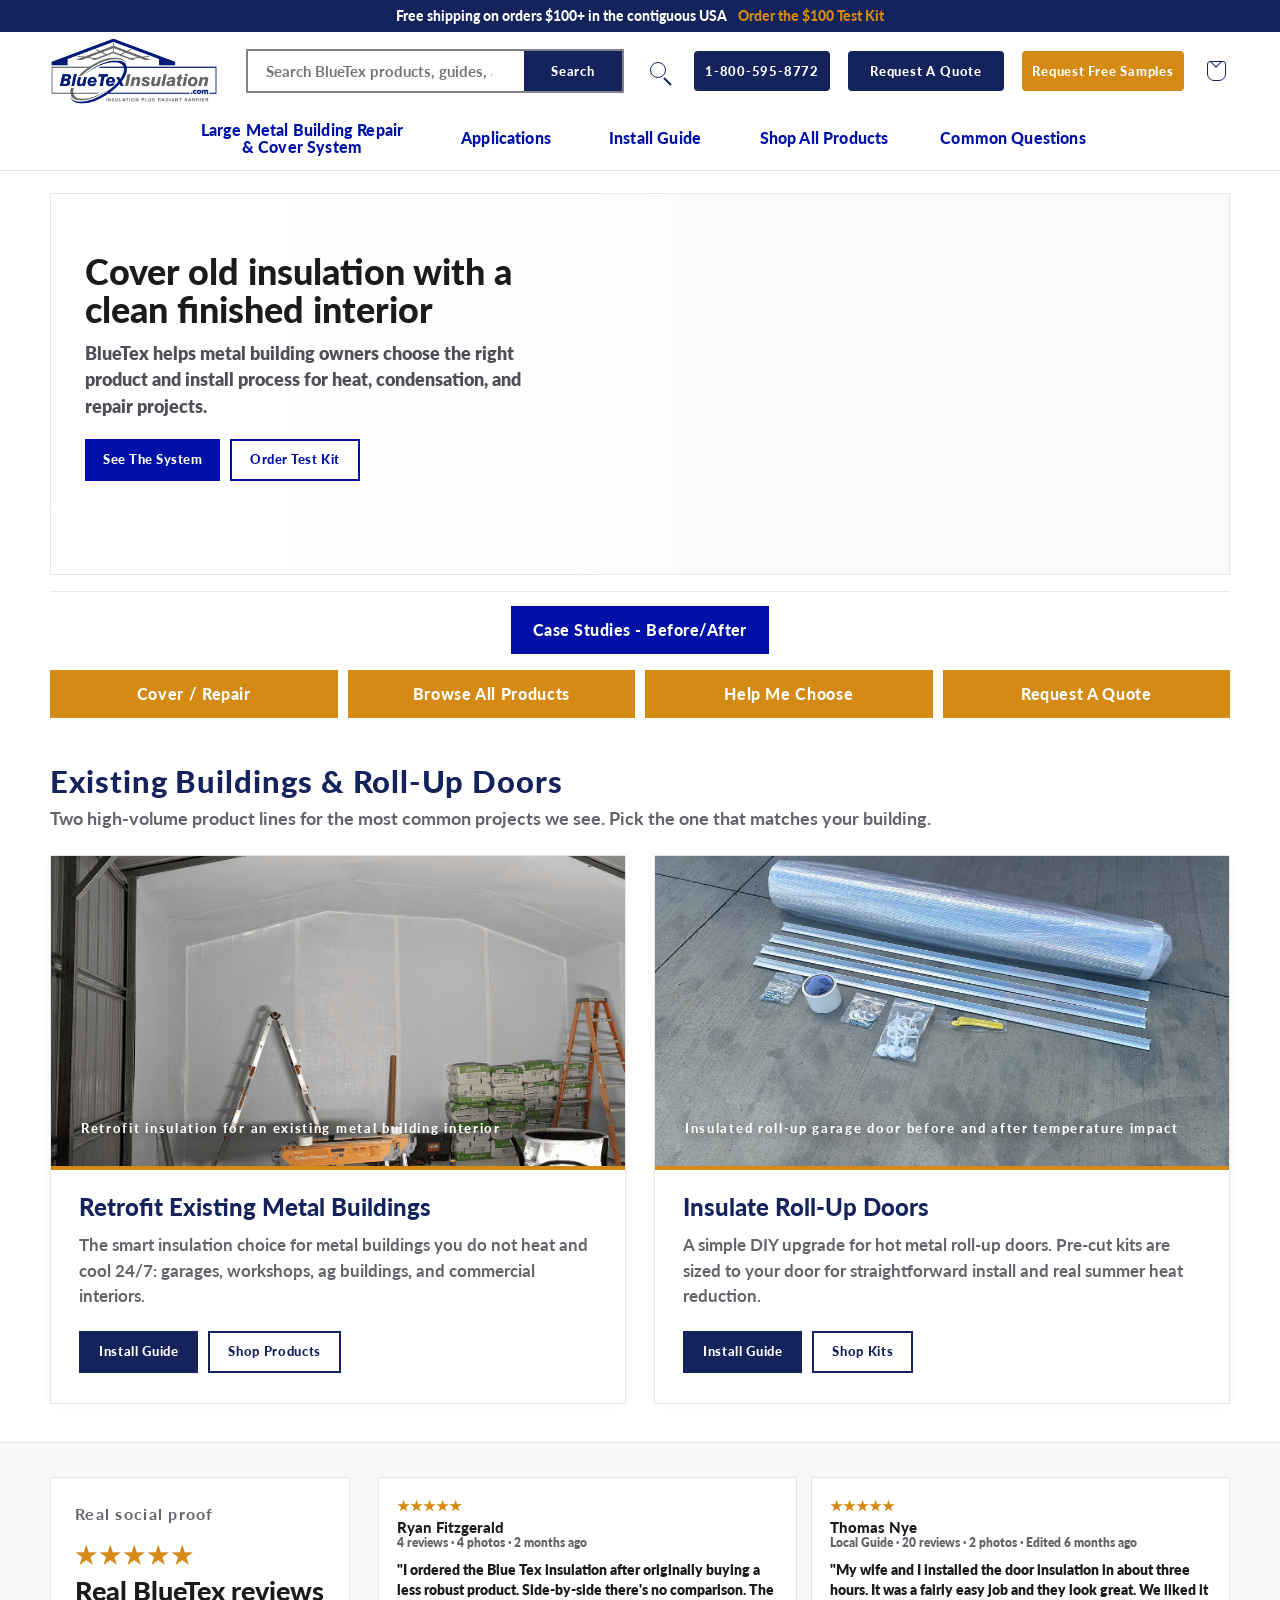
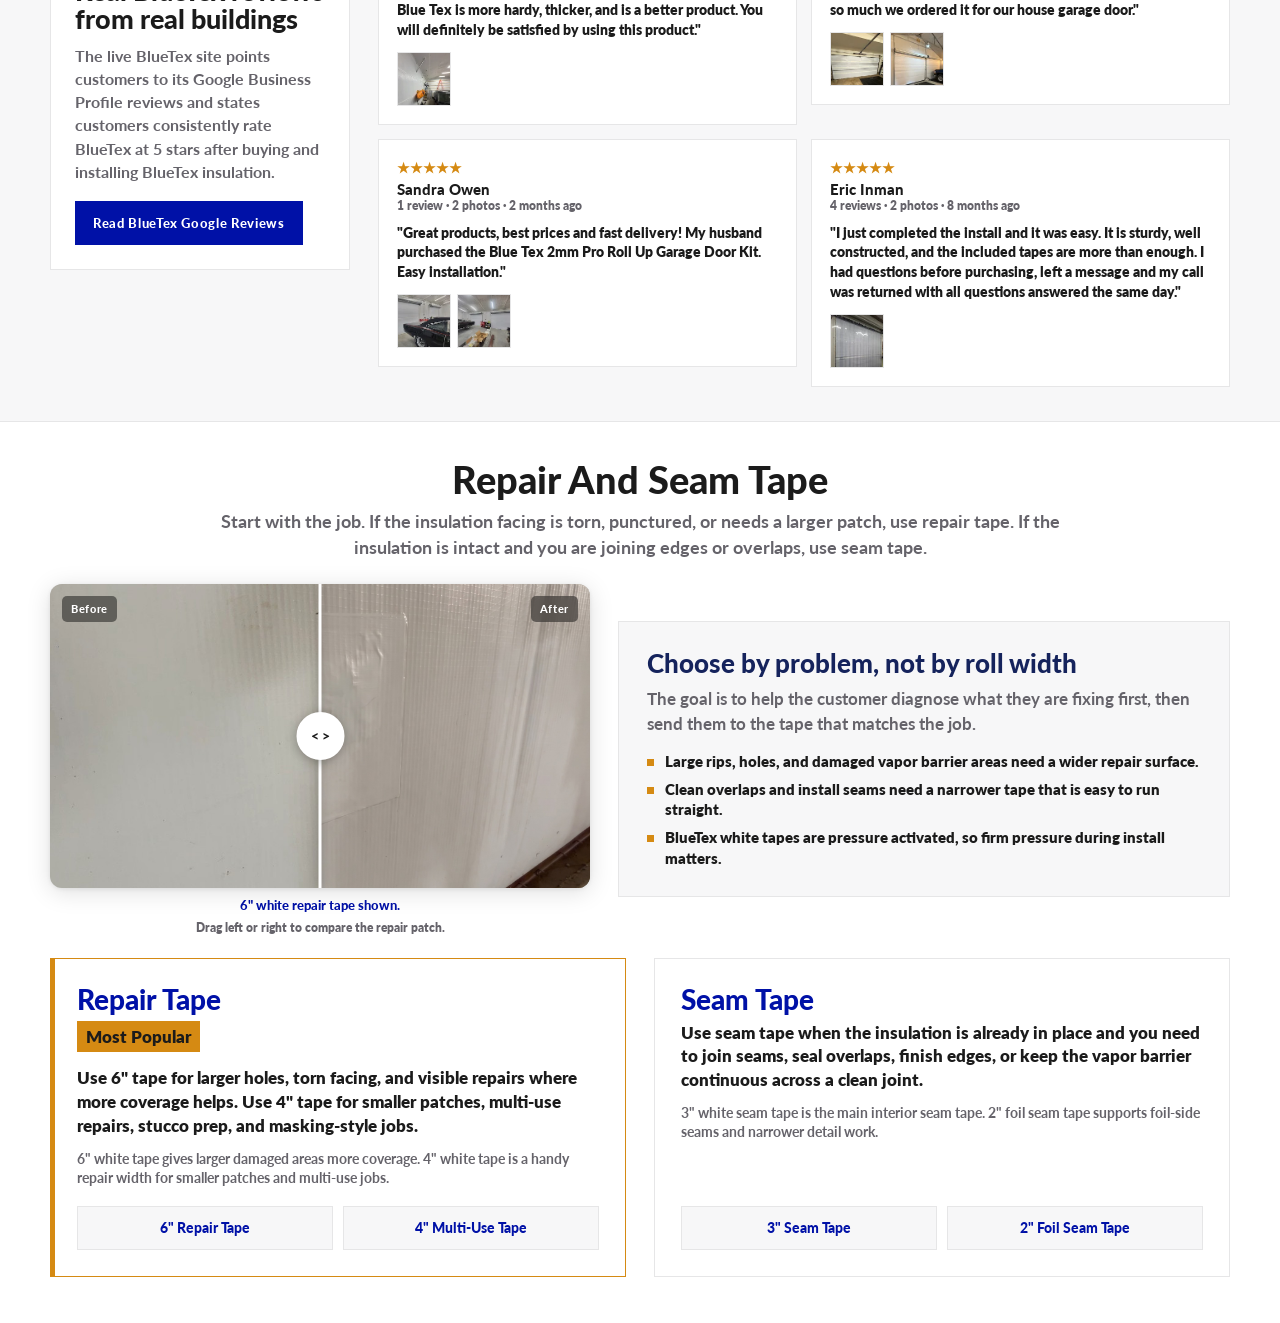
==== index.html @ 005a2b34 "Refine mega menus and add customer reviews" ====
<!doctype html>
<html lang="en">
<head>
  <meta charset="utf-8">
  <meta name="viewport" content="width=device-width, initial-scale=1">
  <title>BlueTex Insulation | Mega Menu Sandbox</title>
  <link rel="preconnect" href="https://fonts.googleapis.com">
  <link rel="preconnect" href="https://fonts.gstatic.com" crossorigin>
  <link href="https://fonts.googleapis.com/css2?family=Lato:wght@400;600;700;800;900&display=swap" rel="stylesheet">
  <style>
    :root {
      --blue: #0011a7;
      --blue-2: #3f62c5;
      --navy: #15235c;
      --orange: #d58a13;
      --text: #1b1b1b;
      --muted: #65636a;
      --line: #e6e6e7;
      --panel: #ffffff;
      --soft: #fafafa;
      --page: #eeeeee;
      --rail: 1180px;
    }

    * { box-sizing: border-box; }

    body {
      margin: 0;
      background: var(--page);
      color: var(--text);
      font-family: Lato, Arial, Helvetica, sans-serif;
      font-size: 16px;
      line-height: 1.45;
    }

    a { color: inherit; text-decoration: none; }
    img, video { display: block; max-width: 100%; }
    [hidden] { display: none !important; }

    .page { min-width: 1180px; }
    .rail { width: var(--rail); margin: 0 auto; }

    .site-header {
      position: relative;
      z-index: 20;
      background: #fff;
      border-bottom: 1px solid var(--line);
    }

    .announce {
      height: 32px;
      background: var(--navy);
      color: #fff;
      font-size: 14px;
      font-weight: 900;
      line-height: 32px;
      text-align: center;
    }

    .announce a {
      color: var(--orange);
      margin-left: 8px;
      white-space: nowrap;
    }

    .utility {
      display: grid;
      grid-template-columns: 178px 1fr 34px 136px 156px 162px 28px;
      gap: 18px;
      align-items: center;
      min-height: 78px;
    }

    .logo img { width: 168px; height: auto; }

    .search {
      display: grid;
      grid-template-columns: 1fr 98px;
      height: 44px;
      border: 2px solid #828186;
      background: #fff;
    }

    .search input {
      min-width: 0;
      border: 0;
      padding: 0 18px;
      color: var(--text);
      font: 700 15px/1 Lato, Arial, sans-serif;
      outline: 0;
    }

    .search button,
    .phone,
    .quote,
    .samples {
      border: 0;
      background: var(--navy);
      color: #fff;
      font: 900 13px/1 Lato, Arial, sans-serif;
      letter-spacing: .06em;
      text-transform: none;
    }

    .search button { cursor: pointer; }

    .icon-btn {
      position: relative;
      width: 34px;
      height: 44px;
      color: var(--navy);
    }

    .icon-btn--search::before {
      content: "";
      position: absolute;
      top: 13px;
      left: 8px;
      width: 14px;
      height: 14px;
      border: 1.8px solid currentColor;
      border-radius: 50%;
    }

    .icon-btn--search::after {
      content: "";
      position: absolute;
      top: 28px;
      left: 22px;
      width: 10px;
      height: 1.8px;
      background: currentColor;
      transform: rotate(45deg);
      transform-origin: left center;
    }

    .icon-btn--account::before {
      content: "";
      position: absolute;
      top: 10px;
      left: 13px;
      width: 8px;
      height: 8px;
      border: 1.5px solid currentColor;
      border-radius: 50%;
    }

    .icon-btn--account::after {
      content: "";
      position: absolute;
      right: 8px;
      bottom: 10px;
      left: 8px;
      height: 11px;
      border: 1.5px solid currentColor;
      border-radius: 10px 10px 3px 3px;
    }

    .cart {
      position: relative;
      width: 28px;
      height: 44px;
      color: var(--navy);
    }

    .cart::before {
      content: "";
      position: absolute;
      top: 12px;
      left: 5px;
      width: 17px;
      height: 18px;
      border: 1.6px solid currentColor;
      border-radius: 3px 3px 7px 7px;
    }

    .cart::after {
      content: "";
      position: absolute;
      top: 9px;
      left: 10px;
      width: 7px;
      height: 7px;
      border-right: 1.5px solid currentColor;
      border-bottom: 1.5px solid currentColor;
      transform: rotate(45deg);
    }

    .phone,
    .quote,
    .samples {
      display: inline-flex;
      align-items: center;
      justify-content: center;
      height: 40px;
      border-radius: 4px;
    }

    .samples {
      background: var(--orange);
      text-align: center;
    }

    .nav-wrap {
      position: relative;
      width: var(--rail);
      margin: 0 auto;
    }

    .main-nav {
      display: grid;
      grid-template-columns: 255px 145px 145px 185px 185px;
      gap: 4px;
      align-items: stretch;
      justify-content: center;
      height: 60px;
    }

    .nav-item {
      position: static;
      min-width: 0;
    }

    .nav-label {
      display: flex;
      align-items: center;
      justify-content: center;
      height: 60px;
      padding: 0 6px;
      color: var(--blue);
      border-bottom: 3px solid transparent;
      font-size: 16px;
      line-height: 1.04;
      font-weight: 900;
      letter-spacing: .01em;
      text-align: center;
      text-transform: none;
    }

    .nav-item:hover .nav-label,
    .nav-item:focus-within .nav-label {
      background: #fafafa;
      border-color: var(--orange);
    }

    .mega-panel {
      position: absolute;
      z-index: 30;
      top: 60px;
      left: 0;
      display: none;
      width: var(--rail);
      min-height: 292px;
      padding: 20px 28px 22px;
      background: var(--panel);
      border: 1px solid var(--line);
      box-shadow: 0 18px 38px rgba(0,0,0,.12);
      color: var(--text);
      text-align: left;
    }

    .nav-item:hover .mega-panel,
    .nav-item:focus-within .mega-panel { display: block; }

    .mega-panel::before {
      content: "";
      position: absolute;
      right: 0;
      bottom: 100%;
      left: 0;
      height: 10px;
    }

    .system-layout,
    .faq-layout {
      display: grid;
      grid-template-columns: 360px 1fr;
      gap: 32px;
      align-items: start;
    }

    .mega-preview {
      display: block;
      min-width: 0;
    }

    .preview-media {
      width: 360px;
      height: 203px;
      object-fit: cover;
      background: var(--soft);
      border: 1px solid var(--line);
    }

    .mega-preview h3 {
      margin: 12px 0 3px;
      color: var(--text);
      font-size: 18px;
      line-height: 1.05;
      font-weight: 900;
      text-transform: none;
    }

    .mega-preview p {
      margin: 0;
      color: var(--muted);
      font-size: 14px;
      line-height: 1.35;
      font-weight: 600;
    }

    .link-grid {
      display: grid;
      grid-template-columns: repeat(2, minmax(0, 1fr));
      column-gap: 34px;
      row-gap: 8px;
      padding-top: 2px;
    }

    .mega-link {
      display: block;
      padding: 8px 0;
      color: var(--text);
      border-bottom: 1px solid var(--line);
      font-size: 16px;
      line-height: 1.12;
      font-weight: 900;
      text-transform: none;
      outline: 0;
    }

    .mega-link:hover,
    .mega-link:focus,
    .mega-link.is-active { color: var(--blue); }

    .system-layout .link-grid {
      grid-auto-flow: column;
      grid-template-rows: repeat(4, auto);
    }

    .hover-preview-layout {
      display: grid;
      grid-template-columns: 380px 1fr;
      gap: 38px;
      align-items: start;
    }

    .hover-preview-layout .preview-media {
      width: 380px;
      height: 214px;
    }

    .hover-preview-layout .mega-preview h3 {
      margin-top: 14px;
      font-size: 20px;
    }

    .hover-preview-layout .mega-preview p {
      max-width: 340px;
      font-size: 15px;
    }

    .hover-link-grid {
      display: grid;
      grid-template-columns: repeat(2, minmax(0, 1fr));
      column-gap: 42px;
      row-gap: 0;
      padding-top: 10px;
    }

    .hover-link-grid--products { padding-top: 4px; }

    .hover-link-grid .mega-link {
      min-height: 72px;
      padding: 14px 0 12px;
      font-size: 19px;
      line-height: 1.06;
      border-bottom: 1px solid #d9d9dc;
    }

    .menu-copy,
    .menu-note {
      display: block;
      margin-top: 5px;
      color: var(--muted);
      font-size: 14px;
      line-height: 1.24;
      font-weight: 700;
      text-transform: none;
    }

    .menu-note {
      color: var(--blue);
      font-size: 12px;
      font-weight: 900;
      letter-spacing: .04em;
      text-transform: none;
    }

    .application-layout {
      display: grid;
      grid-template-columns: repeat(3, minmax(0, 1fr));
      gap: 34px;
      align-items: start;
    }

    .application-column {
      min-width: 0;
    }

    .mega-heading {
      margin: 0 0 16px;
      color: var(--blue);
      font-size: 20px;
      line-height: 1;
      font-weight: 900;
      text-transform: none;
    }

    .app-stack { display: grid; gap: 18px; }

    .app-card {
      display: grid;
      gap: 12px;
      min-height: 0;
      padding: 0;
      border-bottom: 0;
      color: var(--text);
    }

    .app-card img {
      width: 100%;
      height: 124px;
      object-fit: cover;
      background: var(--soft);
    }

    .app-card h4,
    .product-card h4 {
      margin: 0;
      color: var(--text);
      font-size: 16px;
      line-height: 1.1;
      font-weight: 900;
      text-transform: none;
    }

    .app-card h4 {
      color: var(--text);
      font-size: 18px;
    }

    .app-card--compact {
      grid-template-columns: 96px 1fr;
      align-items: center;
      gap: 12px;
      padding-top: 2px;
      border-top: 1px solid var(--line);
    }

    .app-card--compact img {
      height: 64px;
    }

    .app-card--compact h4 {
      font-size: 16px;
    }

    .app-card p,
    .product-card p,
    .faq-layout .mega-preview p {
      display: none;
    }

    .guide-panel { min-height: 286px; padding: 0; overflow: hidden; }

    .guide-shell {
      display: grid;
      grid-template-columns: 330px 1fr;
      min-height: 286px;
    }

    .guide-menu {
      padding: 16px 22px;
      background: #fff;
      border-right: 1px solid var(--line);
    }

    .guide-item { position: static; }

    .guide-main {
      display: flex;
      align-items: center;
      min-height: 42px;
      color: var(--text);
      border-bottom: 1px solid var(--line);
      font-size: 16px;
      line-height: 1.08;
      font-weight: 900;
      text-transform: none;
    }

    .guide-main::after {
      content: "";
      width: 9px;
      height: 9px;
      margin-left: auto;
      border-top: 2px solid currentColor;
      border-right: 2px solid currentColor;
      transform: rotate(45deg);
    }

    .guide-item:hover .guide-main,
    .guide-item:focus-within .guide-main,
    .guide-item.is-active .guide-main { color: var(--blue); }

    .guide-flyout {
      position: absolute;
      top: 0;
      right: 0;
      bottom: 0;
      display: none;
      width: calc(var(--rail) - 330px);
      padding: 18px 26px;
      background: #fafafa;
    }

    .guide-item.is-active .guide-flyout,
    .guide-item:focus-within .guide-flyout { display: block; }

    .flyout-title {
      margin: 0 0 14px;
      color: var(--text);
      font-size: 20px;
      line-height: 1;
      font-weight: 900;
      text-transform: none;
    }

    .flyout-grid {
      display: grid;
      grid-template-columns: 230px 1fr;
      gap: 24px;
      align-items: start;
    }

    .flyout-grid img {
      width: 230px;
      height: 128px;
      object-fit: cover;
      border: 1px solid var(--line);
    }

    .flyout-links { display: grid; gap: 7px; }

    .section-label {
      display: block;
      margin-top: 4px;
      color: var(--orange);
      font-size: 12px;
      line-height: 1;
      font-weight: 900;
      letter-spacing: .04em;
      text-transform: none;
    }

    .flyout-links a {
      display: block;
      color: var(--text);
      font-size: 15px;
      line-height: 1.15;
      font-weight: 900;
      text-transform: none;
    }

    .flyout-links a:hover,
    .flyout-links a:focus { color: var(--blue); }

    .product-grid {
      display: grid;
      grid-template-columns: repeat(4, minmax(0, 1fr));
      gap: 14px 18px;
    }

    .product-card {
      position: relative;
      display: block;
      min-height: 0;
      border: 1px solid var(--line);
      background: #fff;
      color: var(--text);
    }

    .product-card img {
      width: 100%;
      height: 112px;
      object-fit: cover;
      background: var(--soft);
    }

    .product-card > span {
      display: block;
      padding: 10px 12px 12px;
    }

    .product-card--popular::before {
      content: "Most Popular";
      position: absolute;
      top: 0;
      left: 0;
      display: inline-flex;
      align-items: center;
      height: 20px;
      padding: 0 8px;
      background: var(--orange);
      color: #fff;
      font-size: 10px;
      font-weight: 900;
      text-transform: none;
    }

    .product-card .product-actions {
      display: flex;
      gap: 12px;
      align-items: center;
      margin-top: 16px;
      padding: 0;
    }

    .product-card .product-actions a {
      display: inline-flex;
      align-items: center;
      justify-content: center;
      height: 28px;
      min-width: 62px;
      padding: 0 12px;
      background: var(--blue);
      border: 2px solid var(--blue);
      color: #fff;
      font-size: 11px;
      font-weight: 900;
      text-transform: none;
    }

    .faq-layout { grid-template-columns: 300px 1fr; gap: 26px; }
    .faq-layout .preview-media { width: 300px; height: 169px; }
    .faq-layout .link-grid {
      grid-template-columns: repeat(2, minmax(0, 1fr));
      grid-auto-flow: column;
      grid-template-rows: repeat(5, auto);
      column-gap: 30px;
      row-gap: 2px;
    }
    .faq-layout .mega-link { padding: 6px 0; font-size: 15px; }

    .hero-shell { background: #fff; padding: 22px 0 0; }

    .hero {
      position: relative;
      min-height: 382px;
      overflow: hidden;
      background: #111;
      border: 1px solid var(--line);
    }

    .hero::before {
      content: "";
      position: absolute;
      inset: 0;
      z-index: 1;
      background: linear-gradient(90deg, rgba(255,255,255,.96) 0%, rgba(255,255,255,.86) 34%, rgba(255,255,255,.18) 58%, rgba(255,255,255,0) 100%);
    }

    .hero-content {
      position: relative;
      z-index: 2;
      width: 520px;
      padding: 58px 0 0 34px;
    }

    .hero h1 {
      max-width: 520px;
      margin: 0 0 12px;
      color: var(--text);
      font-size: 36px;
      line-height: 1.06;
      font-weight: 900;
      text-transform: none;
    }

    .hero p {
      max-width: 560px;
      margin: 0 0 20px;
      color: #4f5057;
      font-size: 18px;
      line-height: 1.45;
      font-weight: 800;
    }

    .hero-actions { display: flex; gap: 10px; flex-wrap: wrap; }

    .cta {
      display: inline-flex;
      align-items: center;
      justify-content: center;
      min-height: 42px;
      padding: 0 18px;
      background: var(--blue);
      color: #fff;
      font-size: 13px;
      font-weight: 900;
      letter-spacing: .04em;
      text-transform: none;
    }

    .cta--secondary {
      background: #fff;
      color: var(--blue);
      border: 2px solid var(--blue);
    }

    .hero-video {
      position: absolute;
      inset: 0;
      width: 100%;
      height: 100%;
      object-fit: cover;
      background: var(--soft);
    }

    .case-strip {
      margin: 16px 0 0;
      padding: 14px 0 16px;
      border-top: 1px solid var(--line);
      text-align: center;
    }

    .quick {
      display: grid;
      grid-template-columns: repeat(4, 1fr);
      gap: 10px;
      margin-top: 0;
    }

    .quick a {
      display: flex;
      align-items: center;
      justify-content: center;
      min-height: 48px;
      padding: 0 14px;
      background: var(--orange);
      color: #fff;
      font-size: 16px;
      font-weight: 900;
      letter-spacing: .04em;
      text-align: center;
      text-transform: none;
    }

    .case-study-cta {
      display: inline-flex;
      align-items: center;
      justify-content: center;
      min-height: 48px;
      padding: 0 22px;
      background: var(--blue);
      color: #fff;
      font-size: 16px;
      line-height: 1;
      font-weight: 900;
      letter-spacing: .03em;
      text-transform: none;
    }

    .content-zone { padding: 26px 0 46px; background: #fff; }

    .topic-section {
      padding-top: 22px;
    }

    .section-title {
      margin: 0 0 8px;
      color: var(--navy);
      font-size: 31px;
      line-height: 1;
      font-weight: 900;
      letter-spacing: .03em;
      text-transform: none;
    }

    .section-intro {
      max-width: 980px;
      margin: 0 0 24px;
      color: var(--muted);
      font-size: 18px;
      line-height: 1.45;
      font-weight: 700;
    }

    .topic-grid {
      display: grid;
      grid-template-columns: repeat(2, minmax(0, 1fr));
      gap: 28px;
    }

    .topic-card {
      display: grid;
      grid-template-rows: 310px 1fr;
      background: #fff;
      border: 1px solid var(--line);
      box-shadow: 0 2px 10px rgba(0,0,0,.04);
      color: var(--text);
    }

    .topic-media {
      position: relative;
      overflow: hidden;
      background: #f3f3f4;
    }

    .topic-media img {
      width: 100%;
      height: 100%;
      object-fit: cover;
    }

    .topic-media span {
      position: absolute;
      left: 30px;
      bottom: 30px;
      right: 30px;
      color: #fff;
      font-size: 13px;
      line-height: 1.25;
      font-weight: 900;
      letter-spacing: .13em;
      text-transform: none;
      text-shadow: 0 2px 10px rgba(0,0,0,.45);
    }

    .topic-body {
      padding: 24px 28px 30px;
      border-top: 4px solid var(--orange);
    }

    .topic-body h3 {
      margin: 0 0 12px;
      color: var(--navy);
      font-size: 24px;
      line-height: 1.08;
      font-weight: 900;
      text-transform: none;
    }

    .topic-body p {
      margin: 0 0 22px;
      color: var(--muted);
      font-size: 17px;
      line-height: 1.5;
      font-weight: 700;
    }

    .topic-actions {
      display: flex;
      gap: 10px;
      flex-wrap: wrap;
    }

    .topic-actions a {
      display: inline-flex;
      align-items: center;
      justify-content: center;
      min-height: 42px;
      padding: 0 18px;
      background: var(--navy);
      color: #fff;
      border: 2px solid var(--navy);
      font-size: 13px;
      font-weight: 900;
      letter-spacing: .05em;
      text-transform: none;
    }

    .topic-actions a.secondary {
      background: #fff;
      color: var(--navy);
    }

    .proof-section {
      margin-top: 38px;
      padding: 34px 32px;
      background: #f7f7f8;
      border-top: 1px solid var(--line);
      border-bottom: 1px solid var(--line);
    }

    .proof-grid {
      display: grid;
      grid-template-columns: 300px 1fr;
      gap: 28px;
      align-items: start;
    }

    .review-summary {
      padding: 24px;
      background: #fff;
      border: 1px solid var(--line);
    }

    .eyebrow {
      margin: 0 0 8px;
      color: var(--orange);
      font-size: 12px;
      line-height: 1;
      font-weight: 900;
      letter-spacing: .08em;
      text-transform: none;
    }

    .review-summary h2 {
      margin: 0 0 10px;
      color: var(--text);
      font-size: 27px;
      line-height: 1.06;
      font-weight: 900;
      text-transform: none;
    }

    .review-summary p {
      margin: 0 0 18px;
      color: var(--muted);
      font-size: 16px;
      line-height: 1.45;
      font-weight: 700;
    }

    .stars {
      display: block;
      margin: 0 0 10px;
      color: var(--orange);
      font-size: 24px;
      line-height: 1;
      font-weight: 900;
      letter-spacing: .08em;
    }

    .google-link {
      display: inline-flex;
      align-items: center;
      justify-content: center;
      min-height: 44px;
      padding: 0 18px;
      background: var(--blue);
      color: #fff;
      font-size: 13px;
      font-weight: 900;
      letter-spacing: .05em;
      text-transform: none;
    }

    .review-grid {
      display: grid;
      grid-template-columns: repeat(2, minmax(0, 1fr));
      gap: 14px;
      align-items: start;
    }

    .review-card {
      padding: 18px;
      background: #fff;
      border: 1px solid var(--line);
    }

    .review-card header {
      display: flex;
      align-items: flex-start;
      justify-content: space-between;
      gap: 12px;
      margin-bottom: 10px;
    }

    .review-card b {
      display: block;
      margin-bottom: 3px;
      color: var(--orange);
      font-size: 14px;
      font-weight: 900;
    }

    .review-card strong {
      display: block;
      color: var(--text);
      font-size: 15px;
      line-height: 1.1;
      font-weight: 900;
    }

    .review-card p {
      margin: 0 0 12px;
      color: var(--text);
      font-size: 14px;
      line-height: 1.42;
      font-weight: 800;
    }

    .review-card span {
      display: block;
      color: var(--muted);
      font-size: 12px;
      line-height: 1.25;
      font-weight: 800;
      text-transform: none;
    }

    .review-photos {
      display: flex;
      gap: 6px;
      margin-top: 12px;
    }

    .review-photos img {
      width: 54px;
      height: 54px;
      object-fit: cover;
      border: 1px solid var(--line);
    }

    .tape-section {
      margin-top: 38px;
      text-align: center;
    }

    .tape-section h2 {
      margin: 0 0 10px;
      color: var(--text);
      font-size: 38px;
      line-height: 1;
      font-weight: 900;
      text-transform: none;
    }

    .tape-intro {
      max-width: 860px;
      margin: 0 auto 24px;
      color: var(--muted);
      font-size: 18px;
      line-height: 1.45;
      font-weight: 700;
      text-align: center;
    }

    .tape-graphic {
      display: grid;
      grid-template-columns: 540px 1fr;
      gap: 28px;
      align-items: center;
      margin-bottom: 24px;
      text-align: left;
    }

    .tape-info-card {
      padding: 28px;
      background: #f7f7f8;
      border: 1px solid var(--line);
    }

    .tape-info-card h3 {
      margin: 0 0 10px;
      color: var(--navy);
      font-size: 26px;
      line-height: 1.05;
      font-weight: 900;
      text-transform: none;
    }

    .tape-info-card p {
      margin: 0 0 14px;
      color: var(--muted);
      font-size: 17px;
      line-height: 1.45;
      font-weight: 700;
    }

    .tape-info-card ul {
      display: grid;
      gap: 8px;
      margin: 0;
      padding: 0;
      list-style: none;
    }

    .tape-info-card li {
      position: relative;
      padding-left: 18px;
      color: var(--text);
      font-size: 15px;
      line-height: 1.35;
      font-weight: 800;
    }

    .tape-info-card li::before {
      content: "";
      position: absolute;
      top: 8px;
      left: 0;
      width: 7px;
      height: 7px;
      background: var(--orange);
    }

    .tape-product-grid {
      display: grid;
      grid-template-columns: repeat(2, minmax(0, 1fr));
      gap: 28px;
      text-align: left;
    }

    .compare-card {
      padding: 0;
      background: #fff;
      border: 0;
    }

    .before-after {
      --split: 50%;
      position: relative;
      overflow: hidden;
      aspect-ratio: 16 / 9;
      background: #ddd;
      border-radius: 12px;
      box-shadow: 0 4px 24px rgba(0,0,0,.13), 0 1px 4px rgba(0,0,0,.08);
      cursor: col-resize;
      user-select: none;
    }

    .before-after img {
      position: absolute;
      inset: 0;
      width: 100%;
      height: 100%;
      object-fit: cover;
    }

    .before-after .after-img {
      clip-path: inset(0 0 0 var(--split));
    }

    .slider-line {
      position: absolute;
      top: 0;
      bottom: 0;
      z-index: 3;
      left: var(--split);
      width: 3px;
      background: #fff;
      box-shadow: 0 0 8px rgba(0,0,0,.35);
      pointer-events: none;
      transform: translateX(-50%);
    }

    .slider-line::after {
      content: "< >";
      position: absolute;
      top: 50%;
      left: 50%;
      display: inline-flex;
      align-items: center;
      justify-content: center;
      width: 42px;
      height: 42px;
      background: #fff;
      color: var(--text);
      border: 3px solid #fff;
      border-radius: 50%;
      box-shadow: 0 2px 12px rgba(0,0,0,.30);
      font-size: 14px;
      font-weight: 900;
      transform: translate(-50%, -50%);
    }

    .ba-label {
      position: absolute;
      top: 12px;
      z-index: 4;
      padding: 5px 9px;
      background: rgba(0,0,0,.45);
      color: #fff;
      border-radius: 5px;
      backdrop-filter: blur(4px);
      font-size: 11px;
      font-weight: 900;
      letter-spacing: .06em;
      text-transform: none;
    }

    .ba-label--before { left: 12px; }
    .ba-label--after { right: 12px; }

    .compare-range {
      position: absolute;
      inset: 0;
      z-index: 5;
      width: 100%;
      height: 100%;
      margin: 0;
      opacity: 0;
      cursor: col-resize;
    }

    .compare-help {
      margin: 8px 0 0;
      color: var(--muted);
      font-size: 12px;
      line-height: 1;
      font-weight: 800;
      text-align: center;
    }

    .compare-product-note {
      margin: 10px 0 0;
      color: var(--blue);
      font-size: 13px;
      line-height: 1.2;
      font-weight: 900;
      text-align: center;
    }

    .tape-group {
      display: grid;
      grid-template-rows: auto auto 1fr auto;
      min-height: 310px;
      padding: 26px;
      background: #fff;
      border: 1px solid var(--line);
    }

    .tape-group strong {
      display: block;
      margin-bottom: 8px;
      color: var(--blue);
      font-size: 28px;
      line-height: 1;
      font-weight: 900;
      text-transform: none;
    }

    .tape-group span {
      display: block;
      color: var(--text);
      font-size: 17px;
      line-height: 1.4;
      font-weight: 800;
    }

    .tape-badge {
      justify-self: start;
      margin: 0 0 14px;
      padding: 4px 9px;
      background: var(--orange);
      color: #fff;
      font-size: 11px;
      line-height: 1;
      font-weight: 900;
    }

    .tape-group em {
      display: block;
      margin-top: 12px;
      color: var(--muted);
      font-size: 14px;
      line-height: 1.35;
      font-style: normal;
      font-weight: 700;
    }

    .tape-products {
      display: grid;
      grid-template-columns: repeat(2, minmax(0, 1fr));
      gap: 10px;
      margin-top: 18px;
    }

    .tape-products a {
      display: block;
      padding: 13px;
      background: #f7f7f8;
      border: 1px solid var(--line);
      color: var(--blue);
      font-size: 14px;
      line-height: 1.15;
      font-weight: 900;
      text-align: center;
      text-transform: none;
    }

    .tape-group--featured {
      border-color: var(--orange);
      box-shadow: inset 4px 0 0 var(--orange);
    }

    .white-box {
      margin-bottom: 14px;
      padding: 32px 34px;
      background: #fff;
      border: 1px solid var(--line);
    }

    .white-box h2 {
      margin: 0 0 14px;
      color: var(--text);
      font-size: 26px;
      line-height: 1;
      font-weight: 900;
      text-transform: none;
    }

    .white-box p {
      max-width: 980px;
      margin: 0 0 14px;
      color: var(--muted);
      font-size: 16px;
      line-height: 1.55;
      font-weight: 600;
    }

    .mini-grid {
      display: grid;
      grid-template-columns: repeat(4, 1fr);
      gap: 16px;
      margin-top: 20px;
    }

    .mini-card {
      display: block;
      border: 1px solid var(--line);
      background: #fff;
    }

    .mini-card img {
      width: 100%;
      height: 120px;
      object-fit: cover;
    }

    .mini-card b {
      display: block;
      padding: 12px;
      color: var(--blue);
      font-size: 14px;
      line-height: 1.1;
      font-weight: 900;
      text-align: center;
      text-transform: none;
    }
  </style>
</head>
<body>
  <div class="page">
    <header class="site-header">
      <div class="announce">Free shipping on orders $100+ in the contiguous USA <a href="https://bluetexinsulation.com/products/bluetex-cover-repair-system-sample-box">Order the $100 Test Kit</a></div>
      <div class="rail utility">
        <a class="logo" href="https://bluetexinsulation.com/">
          <img src="images/bluetex-logo-med.png" alt="BlueTex Insulation">
        </a>
        <form class="search" role="search">
          <input type="search" placeholder="Search BlueTex products, guides, and help">
          <button type="button">Search</button>
        </form>
        <a class="icon-btn icon-btn--search" href="https://bluetexinsulation.com/search" aria-label="Search"></a>
        <a class="phone" href="tel:18005958772">1-800-595-8772</a>
        <a class="quote" href="https://bluetexinsulation.com/pages/bluetex-metal-building-contractors-and-insulation-installers">Request A Quote</a>
        <a class="samples" href="https://bluetexinsulation.com/pages/request-free-samples">Request Free Samples</a>
        <a class="cart" href="https://bluetexinsulation.com/cart" aria-label="Cart"></a>
      </div>

      <div class="nav-wrap">
        <nav class="main-nav" aria-label="Primary navigation">
          <div class="nav-item">
            <a class="nav-label" href="large-metal-building-repair-cover-system.html">Large Metal Building Repair<br>&amp; Cover System</a>
            <div class="mega-panel">
              <div class="system-layout">
                <a class="mega-preview" href="large-metal-building-repair-cover-system.html" data-preview-link>
                  <img class="preview-media" src="images/final-roof-wall-look.jpg" alt="System preview" data-preview-img>
                  <h3 data-preview-title>System Overview</h3>
                  <p data-preview-text>See the cover system for old, stained, or torn insulation in large metal buildings.</p>
                </a>
                <div class="link-grid">
                  <a class="mega-link" href="large-metal-building-repair-cover-system.html" data-img="images/final-roof-wall-look.jpg" data-title="System Overview" data-text="See the cover system for old, stained, or torn insulation in large metal buildings.">System Overview</a>
                  <a class="mega-link" href="https://bluetexinsulation.com/pages/red-iron-building-insulation-how-to-retrofit-roof-in-existing-red-iron-buildings" data-img="images/installing-termbars.jpg" data-title="Install Guide" data-text="TermBar and retrofit install details for covering old insulation.">Install Guide</a>
                  <a class="mega-link" href="https://bluetexinsulation.com/products/bluetex-cover-repair-system-sample-box" data-img="images/BTCoverRepairSampleBoxComponents.png" data-title="Order Test Kit" data-text="Sample the system before a large order. The kit cost can be applied to a qualifying order.">Order Test Kit (Fully Refundable)</a>
                  <a class="mega-link" href="https://bluetexinsulation.com/pages/bluetex-metal-building-contractors-and-insulation-installers" data-img="images/BTCoverRepairSampleBoxComponents-1-.png" data-title="Request A Quote" data-text="Send project photos and dimensions for help sizing a larger job.">Request A Quote</a>
                  <a class="mega-link" href="https://bluetexinsulation.com/blogs/case-studies" data-img="images/BT_blog_case_study_cover_system_after.webp" data-title="Case Studies" data-text="Real BlueTex applications and finished project examples.">Case Studies</a>
                  <a class="mega-link" href="https://bluetexinsulation.com/blogs/case-studies/case-study-covering-up-damaged-warehouse-insulation-with-bluetex" data-img="images/before-sagging-insulation.jpg" data-title="Before/After Pictures" data-text="Before and after examples for damaged warehouse insulation.">Before/After Pictures</a>
                  <a class="mega-link" href="https://bluetexinsulation.com/pages/existing-retrofit-construction-how-to-install-choose-your-buidling" data-img="images/quiz-Red_Iron_Style_PEMB_Answer.png" data-title="Other Install Methods" data-text="Compare retrofit choices for red iron, tubular steel, wood frame, roof, and wall projects.">Other Install Methods</a>
                </div>
              </div>
            </div>
          </div>

          <div class="nav-item">
            <a class="nav-label" href="https://bluetexinsulation.com/pages/help-me-choose-the-right-building-insulation">Applications</a>
            <div class="mega-panel">
              <div class="application-layout">
                <section class="application-column">
                  <h3 class="mega-heading">Metal Buildings</h3>
                  <div class="app-stack">
                    <a class="app-card mega-link" href="https://bluetexinsulation.com/pages/existing-construction-metal-framed-buildings-installation" data-img="images/quiz-Existing_Building_Already_Built_Answer.png" data-title="Existing Metal Building Retrofit" data-text="Tubular steel and metal-frame retrofit path with partial BlueTex coverage."><img src="images/quiz-Existing_Building_Already_Built_Answer.png" alt="Tubular steel building with BlueTex partial coverage"><span><h4>Existing Metal Building Retrofit</h4><p>Tubular steel and metal-frame retrofit path.</p></span></a>
                    <a class="app-card mega-link" href="large-metal-building-repair-cover-system.html" data-img="images/BT_blog_case_study_cover_system_after.webp" data-title="Large Building Wall And Roof Repair" data-text="System overview page for the TermBar cover and repair system."><img src="images/BT_blog_case_study_cover_system_after.webp" alt="Wall insulation after cover and repair system"><span><h4>Large Building Wall And Roof Repair</h4><p>TermBar system overview.</p></span></a>
                  </div>
                </section>
                <section class="application-column">
                  <h3 class="mega-heading">Doors</h3>
                  <div class="app-stack">
                    <a class="app-card mega-link" href="https://bluetexinsulation.com/blogs/installations/commercial-roll-up-garage-door-installation" data-img="images/IMG_37653_c669f2aa-3dc2-4db2-b8b9-99d82b9bedd3.jpg" data-title="Roll Up Doors" data-text="Commercial roll-up door install guide and product path."><img src="images/IMG_37653_c669f2aa-3dc2-4db2-b8b9-99d82b9bedd3.jpg" alt="Roll up door insulation"><span><h4>Roll Up Doors</h4><p>Commercial door install guide.</p></span></a>
                    <a class="app-card mega-link" href="https://bluetexinsulation.com/products/bluetex-22-wide-pro-residential-garage-door-kit" data-img="images/IMG_37763.jpg" data-title="Residential Doors" data-text="Residential panel-door kit path."><img src="images/IMG_37763.jpg" alt="Residential garage door insulation"><span><h4>Residential Doors</h4><p>Panel-style residential kits.</p></span></a>
                  </div>
                </section>
                <section class="application-column">
                  <h3 class="mega-heading">Other Applications</h3>
                  <div class="app-stack">
                    <a class="app-card mega-link" href="https://bluetexinsulation.com/pages/existing-retrofit-construction-how-to-install-choose-your-buidling" data-img="images/complete-wall-finish.jpg" data-title="Existing Buildings" data-text="Choose the right retrofit method for an existing building."><img src="images/complete-wall-finish.jpg" alt="Existing building retrofit"><span><h4>Existing Buildings</h4><p>Choose the right retrofit method.</p></span></a>
                    <a class="app-card mega-link" href="https://bluetexinsulation.com/pages/new-construction-how-to-install-choose-your-building-type" data-img="images/quiz-Red_Iron_Style_PEMB_Answer.png" data-title="New Construction" data-text="Pick the install path before panels go on."><img src="images/quiz-Red_Iron_Style_PEMB_Answer.png" alt="New construction metal building"><span><h4>New Construction</h4><p>Pick the path before panels go on.</p></span></a>
                    <a class="app-card app-card--compact mega-link" href="https://bluetexinsulation.com/blogs/case-studies" data-img="images/BT_blog_case_study_cover_system_after.webp" data-title="Case Studies" data-text="Real BlueTex applications and finished project examples."><img src="images/BT_blog_case_study_cover_system_after.webp" alt="BlueTex case study finished wall"><span><h4>Case Studies</h4><p>Real project examples.</p></span></a>
                  </div>
                </section>
              </div>
            </div>
          </div>

          <div class="nav-item">
            <a class="nav-label" href="https://bluetexinsulation.com/pages/install-guide">Install Guide</a>
            <div class="mega-panel guide-panel">
              <div class="guide-shell">
                <div class="guide-menu">
                  <div class="guide-item is-active"><a class="guide-main" href="https://bluetexinsulation.com/blogs/installations/commercial-roll-up-garage-door-installation">Garage Door Insulation</a><div class="guide-flyout"><h3 class="flyout-title">Garage Door Insulation</h3><div class="flyout-grid"><img src="images/IMG_37653_c669f2aa-3dc2-4db2-b8b9-99d82b9bedd3.jpg" alt="Garage door insulation"><div class="flyout-links"><a href="https://bluetexinsulation.com/blogs/installations/commercial-roll-up-garage-door-installation">Commercial Roll Up Door</a><a href="https://bluetexinsulation.com/products/bluetex-2mm-pro-roll-up-garage-door-kit">Roll Up Door Kits</a><a href="garage-door-insulation.html">Garage Door Overview</a><a href="https://bluetexinsulation.com/products/bluetex-22-wide-pro-residential-garage-door-kit">Residential Panel Door Kits</a></div></div></div></div>
                  <div class="guide-item"><a class="guide-main" href="https://bluetexinsulation.com/pages/existing-retrofit-construction-how-to-install-choose-your-buidling">Existing / Retrofit</a><div class="guide-flyout"><h3 class="flyout-title">Existing / Retrofit</h3><div class="flyout-grid"><img src="images/quiz-Existing_Building_Already_Built_Answer.png" alt="Existing retrofit"><div class="flyout-links"><a href="https://bluetexinsulation.com/pages/existing-retrofit-construction-how-to-install-choose-your-buidling">Choose Existing Building Type</a><a href="https://bluetexinsulation.com/pages/existing-construction-metal-framed-buildings-installation">Existing Metal Building Retrofit</a><a href="https://bluetexinsulation.com/pages/existing-construction-wood-framed-buildings-installation">Existing Wood Frame / Pole Barn</a><a href="https://bluetexinsulation.com/pages/insulating-non-conditioned-buildings-vs-conditioned-buildings">Conditioned Vs. Non-Conditioned</a></div></div></div></div>
                  <div class="guide-item"><a class="guide-main" href="https://bluetexinsulation.com/pages/red-iron-building-insulation-how-to-retrofit-roof-in-existing-red-iron-buildings">Covering / Repairing Old Insulation</a><div class="guide-flyout"><h3 class="flyout-title">Covering / Repairing Old Insulation</h3><div class="flyout-grid"><img src="images/installing-termbars.jpg" alt="TermBar system"><div class="flyout-links"><span class="section-label">TermBar System</span><a href="https://bluetexinsulation.com/pages/red-iron-building-insulation-how-to-retrofit-roof-in-existing-red-iron-buildings">Covering Old Wall Insulation - Girts Visible</a><a href="https://bluetexinsulation.com/pages/repair-old-torn-ceiling-insulation-in-red-iron-metal-buildings">Covering Old Roof Insulation - Girts Visible</a><span class="section-label">Girts Hidden</span><a href="https://bluetexinsulation.com/pages/easyclip-roof-system-covers-hides-purlins">EasyClip Roof System - Covers/Hides Purlins</a><a href="https://bluetexinsulation.com/pages/covering-wall-insulation-girts-hidden">Covering Wall Insulation - Girts Hidden</a></div></div></div></div>
                  <div class="guide-item"><a class="guide-main" href="https://bluetexinsulation.com/pages/new-construction-how-to-install-choose-your-building-type">New Construction</a><div class="guide-flyout"><h3 class="flyout-title">New Construction</h3><div class="flyout-grid"><img src="images/quiz-Red_Iron_Style_PEMB_Answer.png" alt="New construction guide"><div class="flyout-links"><a href="https://bluetexinsulation.com/pages/new-construction-how-to-install-choose-your-building-type">Choose Building Type</a><a href="https://bluetexinsulation.com/pages/new-construction-metal-framed-buildings-installation">Metal Framed Buildings</a><a href="https://bluetexinsulation.com/pages/new-construction-wood-framed-buildings-installation">Wood Framed Buildings</a><a href="https://bluetexinsulation.com/pages/resource-page-installation-supplies">Installation Supplies</a></div></div></div></div>
                </div>
              </div>
            </div>
          </div>

          <div class="nav-item">
            <a class="nav-label" href="https://bluetexinsulation.com/collections/all">Shop All Products</a>
            <div class="mega-panel">
              <div class="product-grid">
                <a class="product-card" href="https://bluetexinsulation.com/pages/help-me-choose-the-right-building-insulation"><img src="images/BTCoverRepairSampleBoxComponents.png" alt="Help me decide"><span><h4>Help Me Decide</h4><p>Start with the right product path.</p></span></a>
                <a class="product-card" href="garage-door-insulation.html"><img src="images/IMG_37653_c669f2aa-3dc2-4db2-b8b9-99d82b9bedd3.jpg" alt="Garage door insulation"><span><h4>Garage Door Insulation</h4><p>Roll up and residential doors.</p></span></a>
                <div class="product-card product-card--popular"><img src="images/CopyofBlueTex2mm62inch700ProductThumbnail.png" alt="Pro 2mm foil white"><span><h4>Pro 2mm Foil/White</h4><p>Core foam roll.</p><span class="product-actions"><a href="https://bluetexinsulation.com/collections/frontpage/products/bluetex-pro-2mm-50-wide-foil-white-foam-insulation">50 in</a><a href="https://bluetexinsulation.com/products/bluetex-pro-2mm-super-wide-62-inch">62 in</a></span></span></div>
                <div class="product-card"><img src="images/Oct2024BlueTex6mm62inchMainThumbnail.png" alt="Supreme 6mm foil white"><span><h4>Supreme 6mm Foil/White</h4><p>Thicker foam option.</p><span class="product-actions"><a href="https://bluetexinsulation.com/products/bluetex-6mm-supreme-50-wide">50 in</a><a href="https://bluetexinsulation.com/products/bluetex%E2%84%A2-supreme-6mm-62-wide-foil-white-foam-insulation-300-sq-ft">62 in</a></span></span></div>
                <a class="product-card" href="https://bluetexinsulation.com/pages/bluetex-vapor-barrier-white-tapes"><img src="images/3wideBRIGHTWHITEtape.png" alt="BlueTex tapes"><span><h4>Tapes</h4><p>Repair and seam tapes.</p></span></a>
                <a class="product-card" href="https://bluetexinsulation.com/collections/fasteners?&view=ls"><img src="images/BlueTex4FootTermBarsMainImage_1.png" alt="Fasteners"><span><h4>Fasteners</h4><p>Screws, washers, TermBars.</p></span></a>
                <a class="product-card" href="https://bluetexinsulation.com/products/double-sided-tape"><img src="images/BTEasyClipSet_1.png" alt="Double sided tape"><span><h4>Double Sided Tape</h4><p>4, 8, and 16 count options.</p></span></a>
                <a class="product-card" href="radiant-barrier-products.html"><img src="images/BlueTexInsulation_Med.jpg" alt="Radiant barrier products"><span><h4>Radiant Barrier Products</h4><p>Foil/Foil, Foil/White, Thermal Wrap.</p></span></a>
              </div>
            </div>
          </div>

          <div class="nav-item">
            <a class="nav-label" href="https://bluetexinsulation.com/a/detective-faq">Common Questions</a>
            <div class="mega-panel">
              <div class="faq-layout">
                <a class="mega-preview" href="https://bluetexinsulation.com/pages/r-value-of-bluetex-insulation" data-preview-link>
                  <img class="preview-media" src="images/BlueTexInsulation_Med.jpg" alt="R-value FAQ" data-preview-img>
                  <h3 data-preview-title>R-Value</h3>
                  <p data-preview-text>Simple explanation of what R-value means for thin foil/foam products.</p>
                </a>
                <div class="link-grid">
                  <a class="mega-link" href="https://bluetexinsulation.com/pages/r-value-of-bluetex-insulation" data-img="images/BlueTexInsulation_Med.jpg" data-title="R-Value" data-text="Simple explanation of what R-value means for thin foil/foam products.">R-Value - All About It</a>
                  <a class="mega-link" href="https://bluetexinsulation.com/pages/moisture-in-metal-buildings-causes/1000" data-img="images/before-sagging-insulation.jpg" data-title="Moisture Causes" data-text="Why metal buildings sweat and what conditions create moisture problems.">Moisture/Condensation Causes - Part 1</a>
                  <a class="mega-link" href="https://bluetexinsulation.com/pages/moisture-in-metal-buildings-prevention/1000" data-img="images/final-roof-wall-look.jpg" data-title="Moisture Prevention" data-text="How to prevent or eliminate condensation with the right system.">Moisture/Condensation Prevention - Part 2</a>
                  <a class="mega-link" href="https://bluetexinsulation.com/pages/insulating-non-conditioned-buildings-vs-conditioned-buildings" data-img="images/quiz-Red_Iron_Style_PEMB_Answer.png" data-title="Conditioned Vs. Non-Conditioned" data-text="Match the install method to how the building is actually used.">Conditioned Vs. Non-Conditioned Buildings</a>
                  <a class="mega-link" href="https://bluetexinsulation.com/pages/bubble-foil-fails" data-img="images/Gemini_Generated_Image_98d8sy98d8sy98d8.jpg" data-title="Bubble Foil vs. BlueTex" data-text="Durability and material differences between BlueTex and bubble foil.">Bubble Foil vs. BlueTex</a>
                  <a class="mega-link" href="https://bluetexinsulation.com/pages/existing-construction-wood-framed-buildings-installation" data-img="images/complete-wall-finish.jpg" data-title="Can I Paint Or Cover BlueTex?" data-text="See finish options, exposed interiors, and ways to cover fasteners.">Can I Paint Or Cover BlueTex?</a>
                  <a class="mega-link" href="https://bluetexinsulation.com/pages/bluetex-metal-building-contractors-and-insulation-installers" data-img="images/BTCoverRepairSampleBoxComponents-1-.png" data-title="Contractor/Installer Pricing" data-text="Contractor tiers and larger-project support.">Contractor/Installer Pricing</a>
                  <a class="mega-link" href="https://bluetexinsulation.com/pages/warranty" data-img="images/BlueTex4FootTermBarsMainImage_1.png" data-title="Lifetime Warranty" data-text="BlueTex roll warranty information for metal building applications.">Lifetime Warranty</a>
                  <a class="mega-link" href="https://bluetexinsulation.com/a/detective-faq" data-img="images/BTCoverRepairSampleBoxComponents.png" data-title="Other FAQ" data-text="Search the full FAQ library for product, install, and ordering questions.">Other FAQ</a>
                </div>
              </div>
            </div>
          </div>
        </nav>
      </div>
    </header>

    <section class="hero-shell">
      <div class="rail">
        <div class="hero">
          <video class="hero-video" src="media/BlueTexHorizontalAd-cropped.mp4" autoplay muted loop playsinline></video>
          <div class="hero-content">
            <h1>Cover old insulation with a clean finished interior</h1>
            <p>BlueTex helps metal building owners choose the right product and install process for heat, condensation, and repair projects.</p>
            <div class="hero-actions"><a class="cta" href="large-metal-building-repair-cover-system.html">See The System</a><a class="cta cta--secondary" href="https://bluetexinsulation.com/products/bluetex-cover-repair-system-sample-box">Order Test Kit</a></div>
          </div>
        </div>
        <div class="case-strip">
          <a class="case-study-cta" href="https://sambluetex-a11y.github.io/before-and-after-sliders/">Case Studies - Before/After</a>
        </div>
        <div class="quick">
          <a href="large-metal-building-repair-cover-system.html">Cover / Repair</a>
          <a href="https://bluetexinsulation.com/collections/all">Browse All Products</a>
          <a href="https://bluetexinsulation.com/pages/help-me-choose-the-right-building-insulation">Help Me Choose</a>
          <a href="https://bluetexinsulation.com/pages/bluetex-metal-building-contractors-and-insulation-installers">Request A Quote</a>
        </div>
      </div>
    </section>

    <main class="content-zone">
      <section class="rail topic-section">
        <h2 class="section-title">Existing Buildings &amp; Roll-Up Doors</h2>
        <p class="section-intro">Two high-volume product lines for the most common projects we see. Pick the one that matches your building.</p>
        <div class="topic-grid">
          <article class="topic-card">
            <div class="topic-media"><img src="images/quiz-Existing_Building_Already_Built_Answer.png" alt="BlueTex retrofit insulation in an existing metal building"><span>Retrofit insulation for an existing metal building interior</span></div>
            <div class="topic-body">
              <h3>Retrofit Existing Metal Buildings</h3>
              <p>The smart insulation choice for metal buildings you do not heat and cool 24/7: garages, workshops, ag buildings, and commercial interiors.</p>
              <div class="topic-actions"><a href="https://bluetexinsulation.com/pages/existing-construction-metal-framed-buildings-installation">Install Guide</a><a class="secondary" href="https://bluetexinsulation.com/collections/all">Shop Products</a></div>
            </div>
          </article>
          <article class="topic-card">
            <div class="topic-media"><img src="images/IMG_37653_c669f2aa-3dc2-4db2-b8b9-99d82b9bedd3.jpg" alt="BlueTex insulated roll-up garage door"><span>Insulated roll-up garage door before and after temperature impact</span></div>
            <div class="topic-body">
              <h3>Insulate Roll-Up Doors</h3>
              <p>A simple DIY upgrade for hot metal roll-up doors. Pre-cut kits are sized to your door for straightforward install and real summer heat reduction.</p>
              <div class="topic-actions"><a href="https://bluetexinsulation.com/blogs/installations/commercial-roll-up-garage-door-installation">Install Guide</a><a class="secondary" href="garage-door-insulation.html">Shop Kits</a></div>
            </div>
          </article>
        </div>
      </section>

      <section class="proof-section" id="real-reviews">
        <div class="rail proof-grid">
          <div class="review-summary">
            <p class="eyebrow">Real social proof</p>
            <span class="stars">★★★★★</span>
            <h2>Real BlueTex reviews from real buildings</h2>
            <p>The live BlueTex site points customers to its Google Business Profile reviews and states customers consistently rate BlueTex at 5 stars after buying and installing BlueTex insulation.</p>
            <a class="google-link" href="https://www.google.com/maps/place/BlueTex%2BInsulation%2BFor%2BMetal%2BBuildings/%4033.1512073%2C-97.2944782%2C15z/data%3D%214m8%213m7%211s0x864dcdd415655ef1%3A0xa615271ecbd3ba94%218m2%213d33.1512073%214d-97.2944782%219m1%211b1%2116s%2Fg%2F11fmgrks9_?entry=ttu">Read BlueTex Google Reviews</a>
          </div>
          <div class="review-grid">
            <div class="review-card">
              <header><div><b>★★★★★</b><strong>Ryan Fitzgerald</strong><span>4 reviews &middot; 4 photos &middot; 2 months ago</span></div></header>
              <p>"I ordered the Blue Tex insulation after originally buying a less robust product. Side-by-side there's no comparison. The Blue Tex is more hardy, thicker, and is a better product. You will definitely be satisfied by using this product."</p>
              <div class="review-photos"><img src="images/review-ryan-fitzgerald.webp" alt="Ryan Fitzgerald BlueTex review photo"></div>
            </div>
            <div class="review-card">
              <header><div><b>★★★★★</b><strong>Thomas Nye</strong><span>Local Guide &middot; 20 reviews &middot; 2 photos &middot; Edited 6 months ago</span></div></header>
              <p>"My wife and I installed the door insulation in about three hours. It was a fairly easy job and they look great. We liked it so much we ordered it for our house garage door."</p>
              <div class="review-photos"><img src="images/review-thomas-nye-1.webp" alt="Thomas Nye BlueTex roll-up door review photo"><img src="images/review-thomas-nye-2.webp" alt="Thomas Nye second BlueTex review photo"></div>
            </div>
            <div class="review-card">
              <header><div><b>★★★★★</b><strong>Sandra Owen</strong><span>1 review &middot; 2 photos &middot; 2 months ago</span></div></header>
              <p>"Great products, best prices and fast delivery! My husband purchased the Blue Tex 2mm Pro Roll Up Garage Door Kit. Easy installation."</p>
              <div class="review-photos"><img src="images/review-sandra-owen-1.webp" alt="Sandra Owen BlueTex kit review photo"><img src="images/review-sandra-owen-2.webp" alt="Sandra Owen second BlueTex review photo"></div>
            </div>
            <div class="review-card">
              <header><div><b>★★★★★</b><strong>Eric Inman</strong><span>4 reviews &middot; 2 photos &middot; 8 months ago</span></div></header>
              <p>"I just completed the install and it was easy. It is sturdy, well constructed, and the included tapes are more than enough. I had questions before purchasing, left a message and my call was returned with all questions answered the same day."</p>
              <div class="review-photos"><img src="images/review-eric-inman.webp" alt="Eric Inman BlueTex roll-up door review photo"></div>
            </div>
          </div>
        </div>
      </section>

      <section class="rail tape-section" id="repair-seam-tape">
        <h2>Repair And Seam Tape</h2>
        <p class="tape-intro">Start with the job. If the insulation facing is torn, punctured, or needs a larger patch, use repair tape. If the insulation is intact and you are joining edges or overlaps, use seam tape.</p>
        <div class="tape-graphic">
          <div class="compare-card">
            <div class="before-after" data-before-after>
              <img src="images/repair-tape-before.png" alt="Before using 6 inch repair tape">
              <img class="after-img" src="images/repair-tape-after.png" alt="After using 6 inch repair tape">
              <span class="ba-label ba-label--before">Before</span>
              <span class="ba-label ba-label--after">After</span>
              <span class="slider-line" aria-hidden="true"></span>
              <input class="compare-range" type="range" min="0" max="100" value="50" aria-label="Reveal before and after 6 inch repair tape comparison">
            </div>
            <p class="compare-product-note">6&quot; white repair tape shown.</p>
            <p class="compare-help">Drag left or right to compare the repair patch.</p>
          </div>
          <div class="tape-info-card">
            <h3>Choose by problem, not by roll width</h3>
            <p>The goal is to help the customer diagnose what they are fixing first, then send them to the tape that matches the job.</p>
            <ul>
              <li>Large rips, holes, and damaged vapor barrier areas need a wider repair surface.</li>
              <li>Clean overlaps and install seams need a narrower tape that is easy to run straight.</li>
              <li>BlueTex white tapes are pressure activated, so firm pressure during install matters.</li>
            </ul>
          </div>
        </div>
        <div class="tape-product-grid">
          <div class="tape-group tape-group--featured">
            <strong>Repair Tape</strong>
            <span class="tape-badge">Most Popular</span>
            <span>Use 6&quot; tape for larger holes, torn facing, and visible repairs where more coverage helps. Use 4&quot; tape for smaller patches, multi-use repairs, stucco prep, and masking-style jobs.</span>
            <em>6&quot; white tape gives larger damaged areas more coverage. 4&quot; white tape is a handy repair width for smaller patches and multi-use jobs.</em>
            <div class="tape-products"><a href="https://bluetexinsulation.com/collections/new-collection/products/6-white-tape">6&quot; Repair Tape</a><a href="https://bluetexinsulation.com/products/4-white-tape">4&quot; Multi-Use Tape</a></div>
          </div>
          <div class="tape-group">
            <strong>Seam Tape</strong>
            <span>Use seam tape when the insulation is already in place and you need to join seams, seal overlaps, finish edges, or keep the vapor barrier continuous across a clean joint.</span>
            <em>3&quot; white seam tape is the main interior seam tape. 2&quot; foil seam tape supports foil-side seams and narrower detail work.</em>
            <div class="tape-products"><a href="https://bluetexinsulation.com/products/white-tape">3&quot; Seam Tape</a><a href="https://bluetexinsulation.com/products/2-foil-seam-tape">2&quot; Foil Seam Tape</a></div>
          </div>
        </div>
      </section>
    </main>
  </div>

  <script>
    (() => {
      document.querySelectorAll('.mega-panel').forEach((panel) => {
        const previewLink = panel.querySelector('[data-preview-link]');
        const img = panel.querySelector('[data-preview-img]');
        const title = panel.querySelector('[data-preview-title]');
        const text = panel.querySelector('[data-preview-text]');
        const links = Array.from(panel.querySelectorAll('.mega-link'));

        const activate = (link) => {
          links.forEach((item) => item.classList.toggle('is-active', item === link));
          if (!link) return;
          if (previewLink && link.href) previewLink.href = link.href;
          if (img && link.dataset.img) img.src = link.dataset.img;
          if (title) title.textContent = link.dataset.title || link.textContent.trim();
          if (text) text.textContent = link.dataset.text || '';
        };

        if (links[0]) activate(links[0]);
        links.forEach((link) => {
          link.addEventListener('mouseenter', () => activate(link));
          link.addEventListener('focus', () => activate(link));
        });
      });

      document.querySelectorAll('.guide-panel').forEach((panel) => {
        const items = Array.from(panel.querySelectorAll('.guide-item'));
        const defaultItem = items[0];
        const setActive = (item) => {
          items.forEach((entry) => entry.classList.toggle('is-active', entry === item));
        };

        items.forEach((item) => {
          const trigger = item.querySelector('.guide-main');
          if (!trigger) return;
          trigger.addEventListener('mouseenter', () => setActive(item));
          trigger.addEventListener('focus', () => setActive(item));
        });

        panel.addEventListener('mouseleave', () => {
          if (defaultItem) setActive(defaultItem);
        });
      });

      document.querySelectorAll('.compare-card').forEach((card) => {
        const comparison = card.querySelector('[data-before-after]');
        const range = card.querySelector('.compare-range');
        if (!comparison || !range) return;
        const update = () => comparison.style.setProperty('--split', `${range.value}%`);
        range.addEventListener('input', update);
        update();
      });
    })();
  </script>
</body>
</html>
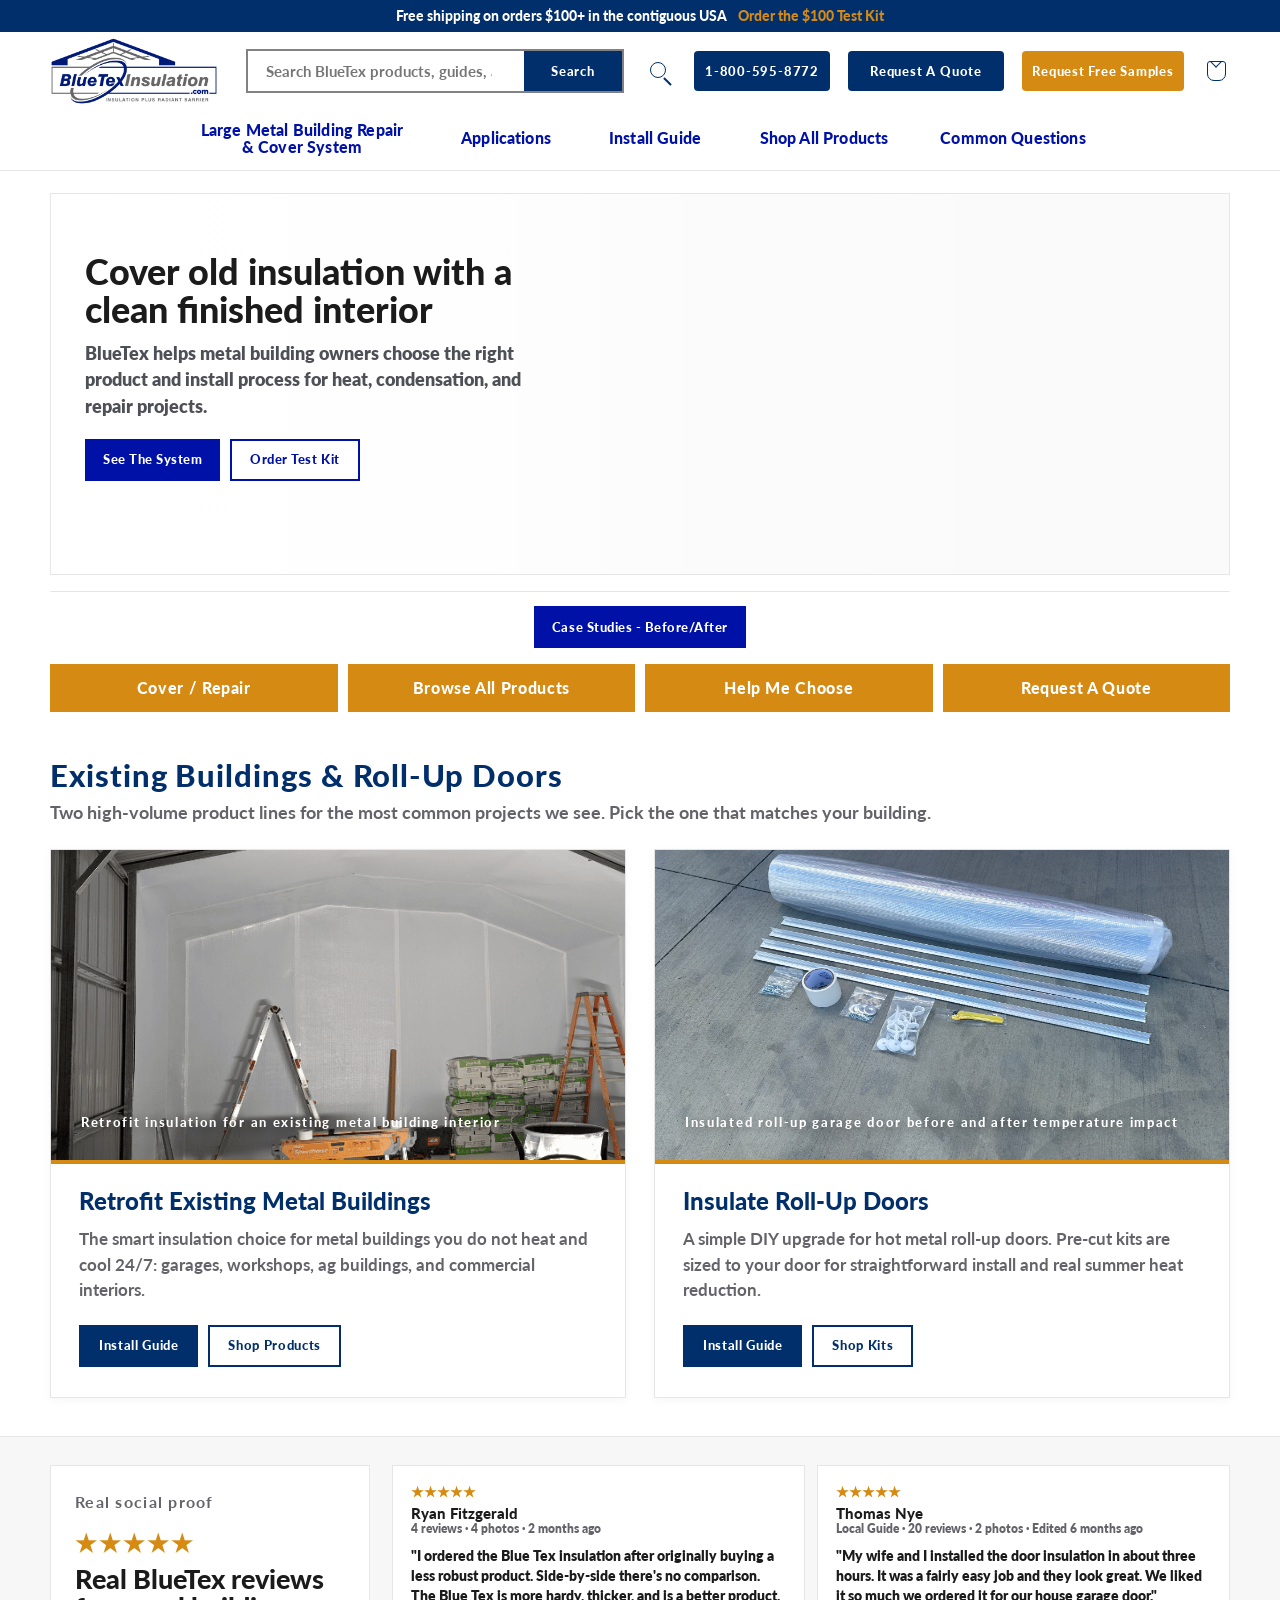
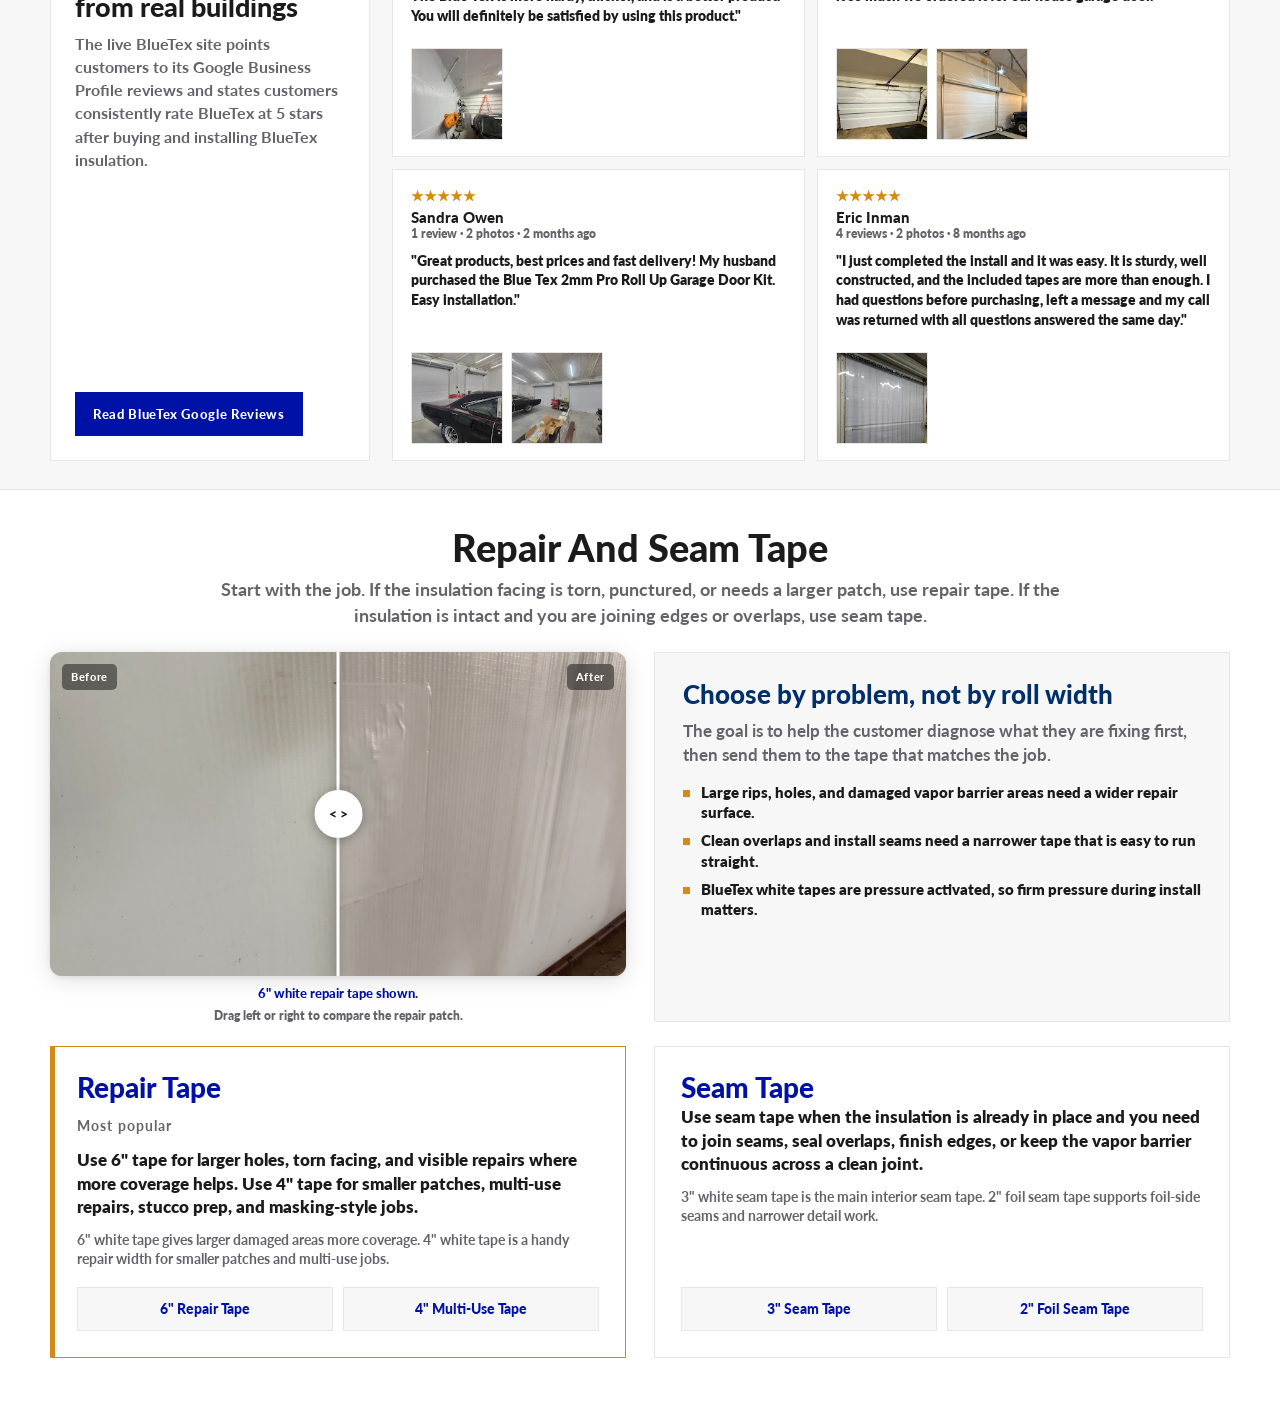
==== commit bec13a1f: "Tune homepage reviews, tape section, hover states, and brand blues - Stretch review summary to match" ====
--- a/index.html
+++ b/index.html
@@ -11,7 +11,7 @@
     :root {
       --blue: #0011a7;
       --blue-2: #3f62c5;
-      --navy: #15235c;
+      --navy: #002f6c;
       --orange: #d58a13;
       --text: #1b1b1b;
       --muted: #65636a;
@@ -426,6 +426,14 @@
       padding: 0;
       border-bottom: 0;
       color: var(--text);
+      transition: transform .18s ease, box-shadow .18s ease;
+      will-change: transform;
+    }
+
+    .app-card:hover,
+    .app-card:focus-visible {
+      transform: translateY(-2px);
+      box-shadow: 0 8px 18px rgba(0,0,0,.10);
     }
 
     .app-card img {
@@ -467,8 +475,7 @@
     }
 
     .app-card p,
-    .product-card p,
-    .faq-layout .mega-preview p {
+    .product-card p {
       display: none;
     }
 
@@ -589,6 +596,14 @@
       border: 1px solid var(--line);
       background: #fff;
       color: var(--text);
+      transition: transform .18s ease, box-shadow .18s ease;
+      will-change: transform;
+    }
+
+    .product-card:hover,
+    .product-card:focus-within {
+      transform: translateY(-2px);
+      box-shadow: 0 8px 18px rgba(0,0,0,.10);
     }
 
     .product-card img {
@@ -761,14 +776,14 @@
       display: inline-flex;
       align-items: center;
       justify-content: center;
-      min-height: 48px;
-      padding: 0 22px;
+      min-height: 42px;
+      padding: 0 18px;
       background: var(--blue);
       color: #fff;
-      font-size: 16px;
+      font-size: 13px;
       line-height: 1;
       font-weight: 900;
-      letter-spacing: .03em;
+      letter-spacing: .04em;
       text-transform: none;
     }
 
@@ -888,7 +903,7 @@
 
     .proof-section {
       margin-top: 38px;
-      padding: 34px 32px;
+      padding: 28px 32px;
       background: #f7f7f8;
       border-top: 1px solid var(--line);
       border-bottom: 1px solid var(--line);
@@ -896,16 +911,21 @@
 
     .proof-grid {
       display: grid;
-      grid-template-columns: 300px 1fr;
-      gap: 28px;
-      align-items: start;
+      grid-template-columns: 320px 1fr;
+      gap: 22px;
+      align-items: stretch;
     }
 
     .review-summary {
+      display: flex;
+      flex-direction: column;
       padding: 24px;
       background: #fff;
       border: 1px solid var(--line);
-    }
+      height: 100%;
+    }
+
+    .review-summary .google-link { margin-top: auto; align-self: flex-start; }
 
     .eyebrow {
       margin: 0 0 8px;
@@ -961,12 +981,14 @@
     .review-grid {
       display: grid;
       grid-template-columns: repeat(2, minmax(0, 1fr));
-      gap: 14px;
-      align-items: start;
+      gap: 12px;
+      align-items: stretch;
     }
 
     .review-card {
-      padding: 18px;
+      display: flex;
+      flex-direction: column;
+      padding: 16px 18px;
       background: #fff;
       border: 1px solid var(--line);
     }
@@ -1014,13 +1036,14 @@
 
     .review-photos {
       display: flex;
-      gap: 6px;
-      margin-top: 12px;
+      gap: 8px;
+      margin-top: auto;
+      padding-top: 10px;
     }
 
     .review-photos img {
-      width: 54px;
-      height: 54px;
+      width: 92px;
+      height: 92px;
       object-fit: cover;
       border: 1px solid var(--line);
     }
@@ -1051,17 +1074,26 @@
 
     .tape-graphic {
       display: grid;
-      grid-template-columns: 540px 1fr;
+      grid-template-columns: repeat(2, minmax(0, 1fr));
       gap: 28px;
-      align-items: center;
+      align-items: stretch;
       margin-bottom: 24px;
       text-align: left;
     }
 
+    .tape-graphic .compare-card {
+      display: flex;
+      flex-direction: column;
+      justify-content: center;
+    }
+
     .tape-info-card {
+      display: flex;
+      flex-direction: column;
       padding: 28px;
       background: #f7f7f8;
       border: 1px solid var(--line);
+      height: 100%;
     }
 
     .tape-info-card h3 {
@@ -1236,11 +1268,23 @@
 
     .tape-group strong {
       display: block;
-      margin-bottom: 8px;
+      margin-bottom: 4px;
       color: var(--blue);
       font-size: 28px;
       line-height: 1;
       font-weight: 900;
+      text-transform: none;
+    }
+
+    .tape-popular {
+      display: block;
+      margin: 0 0 12px;
+      color: var(--orange);
+      font-size: 11px;
+      line-height: 1;
+      font-weight: 900;
+      letter-spacing: .08em;
+      font-style: normal;
       text-transform: none;
     }
 
@@ -1420,7 +1464,7 @@
                   <div class="app-stack">
                     <a class="app-card mega-link" href="https://bluetexinsulation.com/pages/existing-retrofit-construction-how-to-install-choose-your-buidling" data-img="images/complete-wall-finish.jpg" data-title="Existing Buildings" data-text="Choose the right retrofit method for an existing building."><img src="images/complete-wall-finish.jpg" alt="Existing building retrofit"><span><h4>Existing Buildings</h4><p>Choose the right retrofit method.</p></span></a>
                     <a class="app-card mega-link" href="https://bluetexinsulation.com/pages/new-construction-how-to-install-choose-your-building-type" data-img="images/quiz-Red_Iron_Style_PEMB_Answer.png" data-title="New Construction" data-text="Pick the install path before panels go on."><img src="images/quiz-Red_Iron_Style_PEMB_Answer.png" alt="New construction metal building"><span><h4>New Construction</h4><p>Pick the path before panels go on.</p></span></a>
-                    <a class="app-card app-card--compact mega-link" href="https://bluetexinsulation.com/blogs/case-studies" data-img="images/BT_blog_case_study_cover_system_after.webp" data-title="Case Studies" data-text="Real BlueTex applications and finished project examples."><img src="images/BT_blog_case_study_cover_system_after.webp" alt="BlueTex case study finished wall"><span><h4>Case Studies</h4><p>Real project examples.</p></span></a>
+                    <a class="app-card mega-link" href="https://bluetexinsulation.com/blogs/case-studies" data-img="images/BT_blog_case_study_cover_system_after.webp" data-title="Case Studies" data-text="Real BlueTex applications and finished project examples."><img src="images/BT_blog_case_study_cover_system_after.webp" alt="BlueTex case study finished wall"><span><h4>Case Studies</h4><p>Real project examples.</p></span></a>
                   </div>
                 </section>
               </div>
@@ -1593,7 +1637,7 @@
         <div class="tape-product-grid">
           <div class="tape-group tape-group--featured">
             <strong>Repair Tape</strong>
-            <span class="tape-badge">Most Popular</span>
+            <em class="tape-popular">Most popular</em>
             <span>Use 6&quot; tape for larger holes, torn facing, and visible repairs where more coverage helps. Use 4&quot; tape for smaller patches, multi-use repairs, stucco prep, and masking-style jobs.</span>
             <em>6&quot; white tape gives larger damaged areas more coverage. 4&quot; white tape is a handy repair width for smaller patches and multi-use jobs.</em>
             <div class="tape-products"><a href="https://bluetexinsulation.com/collections/new-collection/products/6-white-tape">6&quot; Repair Tape</a><a href="https://bluetexinsulation.com/products/4-white-tape">4&quot; Multi-Use Tape</a></div>
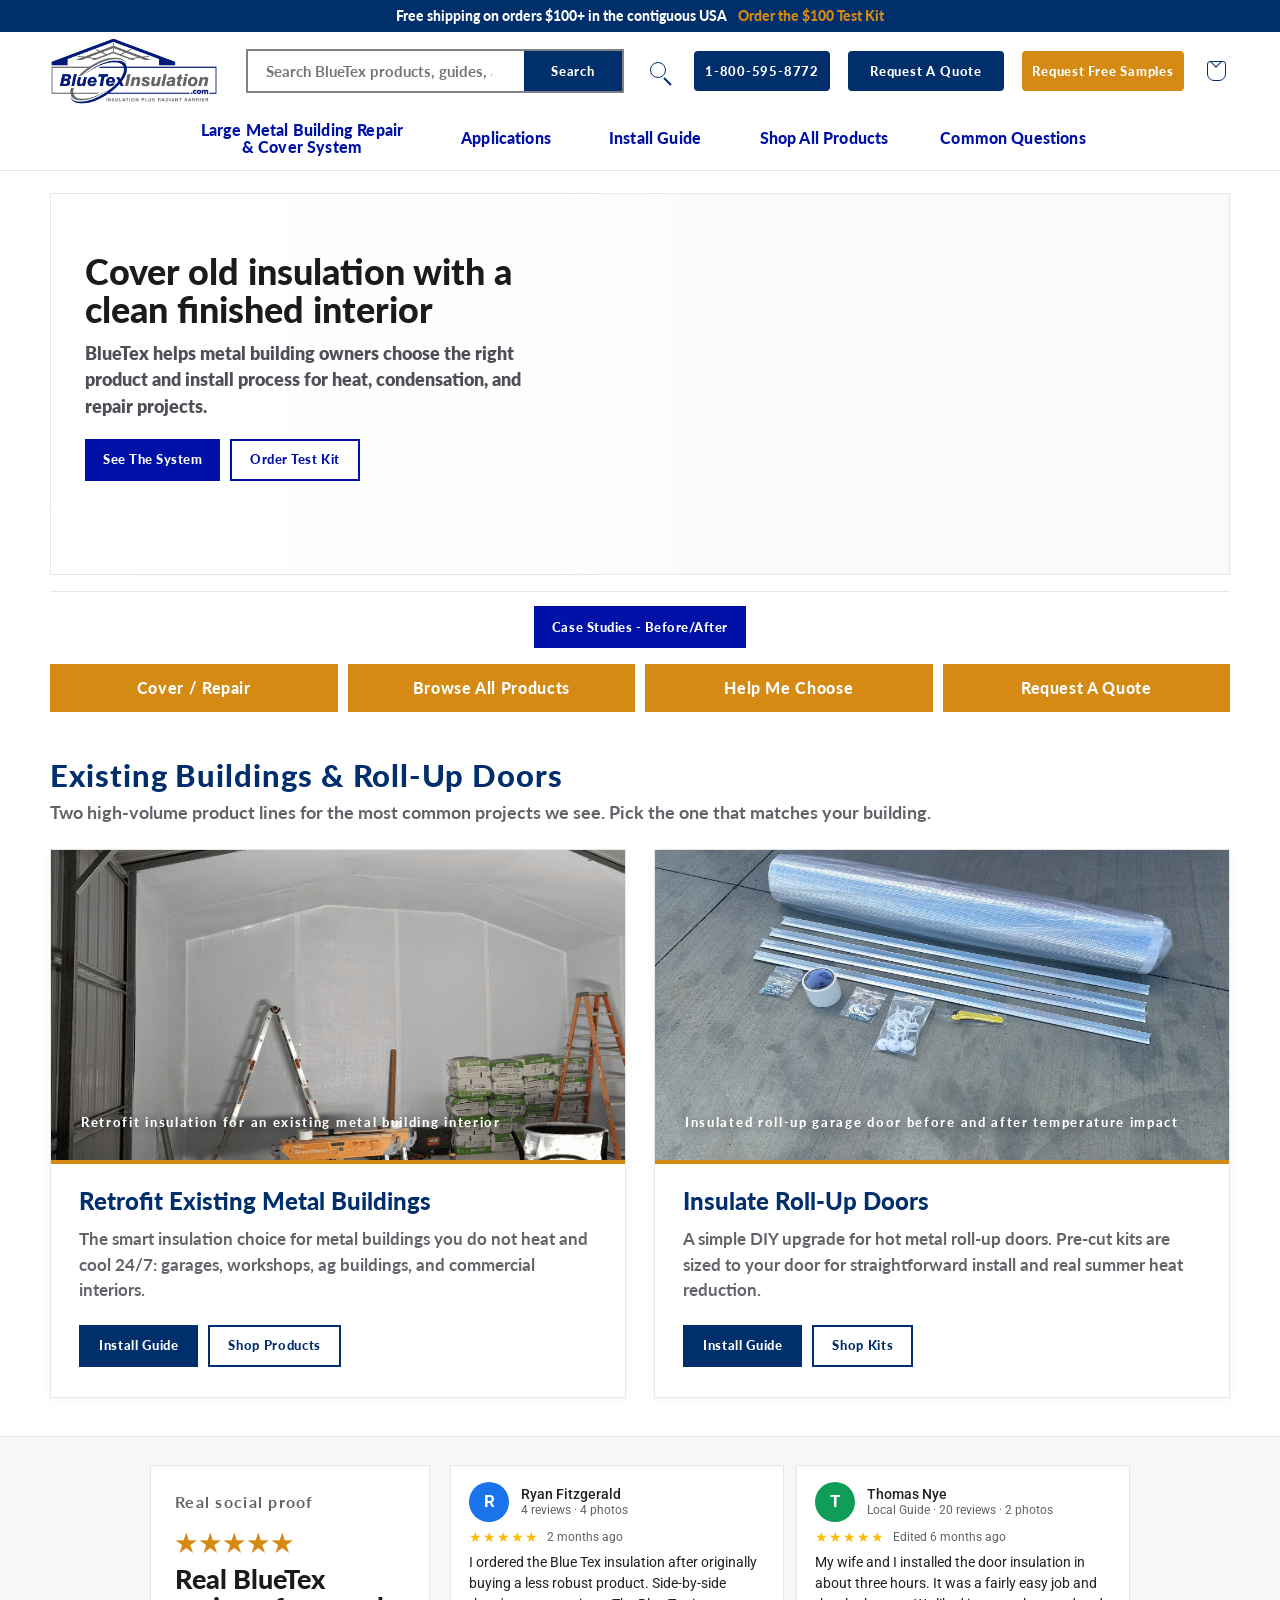
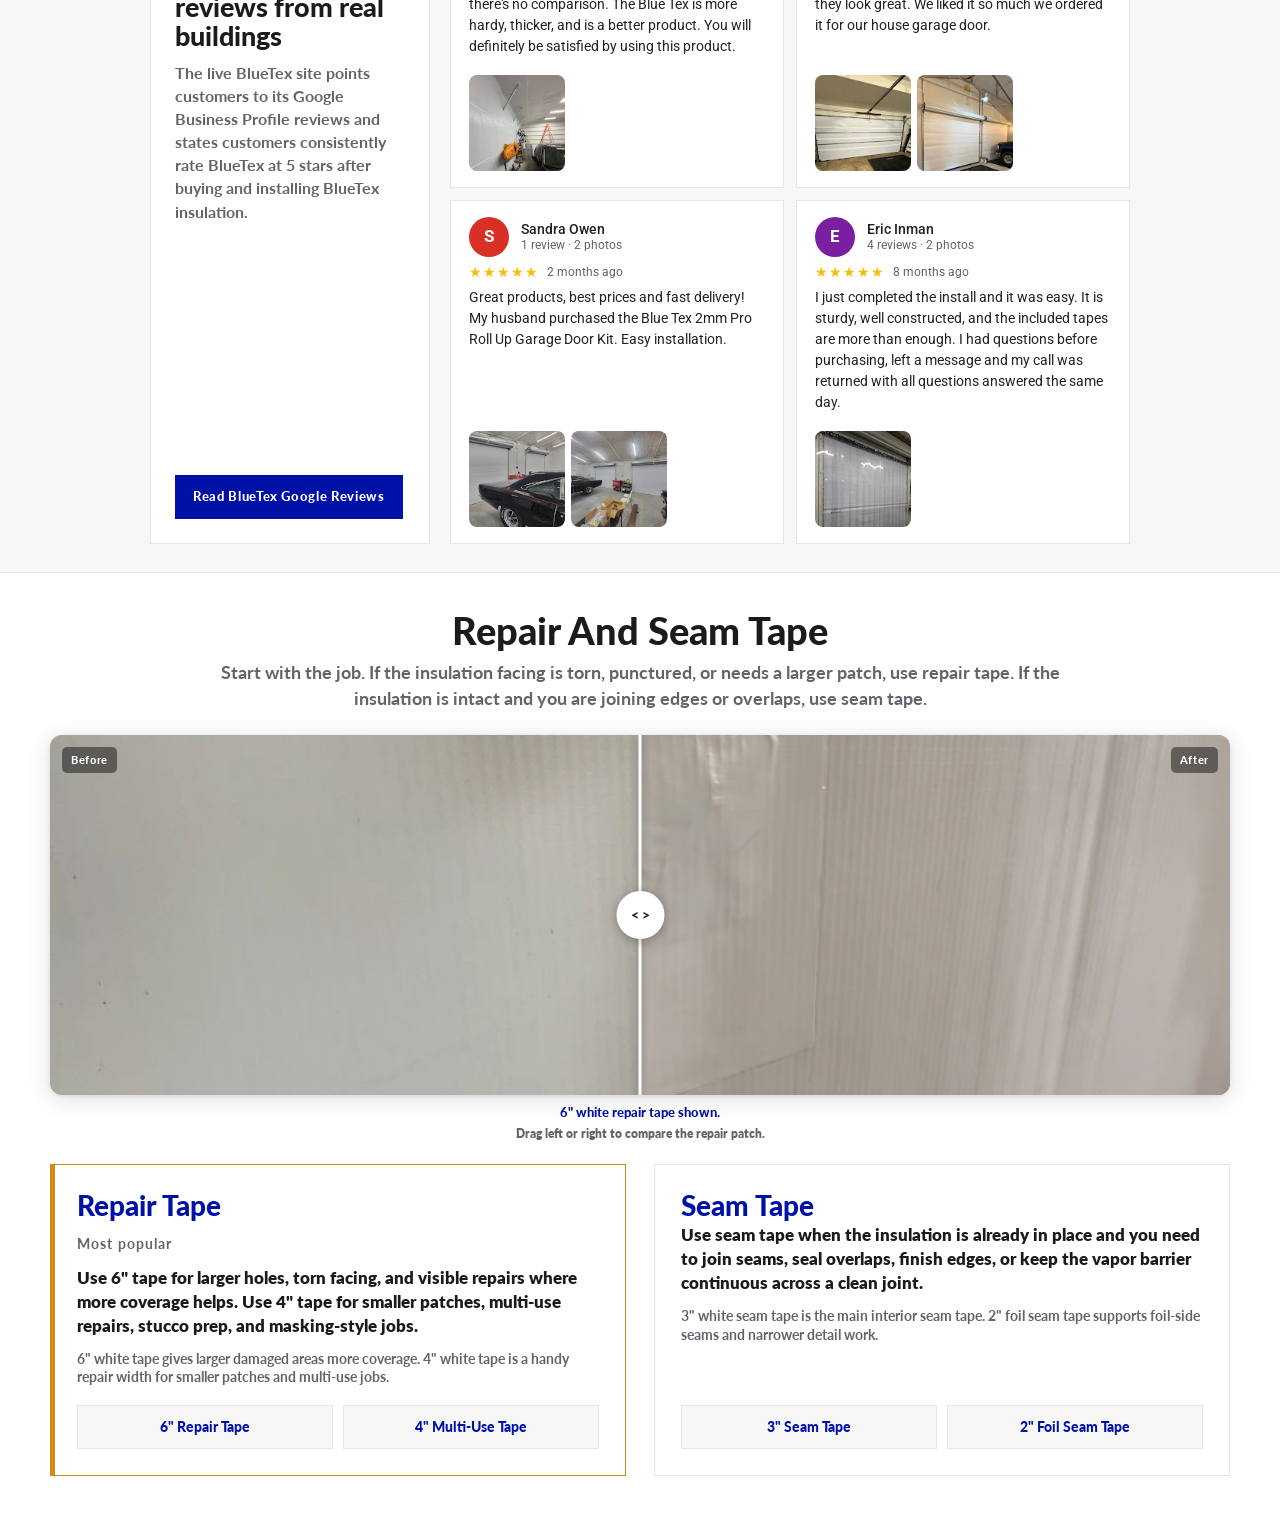
==== commit 281d729c: "Simplify tape section and Google-style review cards - Increase Install Guide flyout link size from 1" ====
--- a/index.html
+++ b/index.html
@@ -6,7 +6,7 @@
   <title>BlueTex Insulation | Mega Menu Sandbox</title>
   <link rel="preconnect" href="https://fonts.googleapis.com">
   <link rel="preconnect" href="https://fonts.gstatic.com" crossorigin>
-  <link href="https://fonts.googleapis.com/css2?family=Lato:wght@400;600;700;800;900&display=swap" rel="stylesheet">
+  <link href="https://fonts.googleapis.com/css2?family=Lato:wght@400;600;700;800;900&family=Roboto:wght@400;500;700&display=swap" rel="stylesheet">
   <style>
     :root {
       --blue: #0011a7;
@@ -573,9 +573,10 @@
 
     .flyout-links a {
       display: block;
-      color: var(--text);
-      font-size: 15px;
-      line-height: 1.15;
+      padding: 4px 0;
+      color: var(--text);
+      font-size: 17px;
+      line-height: 1.2;
       font-weight: 900;
       text-transform: none;
     }
@@ -911,9 +912,12 @@
 
     .proof-grid {
       display: grid;
-      grid-template-columns: 320px 1fr;
-      gap: 22px;
+      grid-template-columns: 280px 1fr;
+      gap: 20px;
       align-items: stretch;
+      width: auto;
+      max-width: 980px;
+      margin: 0 auto;
     }
 
     .review-summary {
@@ -991,61 +995,100 @@
       padding: 16px 18px;
       background: #fff;
       border: 1px solid var(--line);
-    }
-
-    .review-card header {
+      font-family: "Roboto", "Lato", Arial, sans-serif;
+    }
+
+    .review-head {
       display: flex;
-      align-items: flex-start;
-      justify-content: space-between;
+      align-items: center;
       gap: 12px;
-      margin-bottom: 10px;
-    }
-
-    .review-card b {
-      display: block;
-      margin-bottom: 3px;
-      color: var(--orange);
+      margin-bottom: 8px;
+    }
+
+    .review-avatar {
+      flex: 0 0 auto;
+      display: inline-flex;
+      align-items: center;
+      justify-content: center;
+      width: 40px;
+      height: 40px;
+      border-radius: 50%;
+      color: #fff;
+      font-size: 17px;
+      line-height: 1;
+      font-weight: 700;
+      letter-spacing: 0;
+      text-transform: uppercase;
+    }
+
+    .review-avatar--c1 { background: #1a73e8; }
+    .review-avatar--c2 { background: #0f9d58; }
+    .review-avatar--c3 { background: #d93025; }
+    .review-avatar--c4 { background: #7b1fa2; }
+
+    .review-meta {
+      display: flex;
+      flex-direction: column;
+      min-width: 0;
+    }
+
+    .review-name {
+      color: #202124;
       font-size: 14px;
-      font-weight: 900;
-    }
-
-    .review-card strong {
-      display: block;
-      color: var(--text);
-      font-size: 15px;
-      line-height: 1.1;
-      font-weight: 900;
-    }
-
-    .review-card p {
+      line-height: 1.2;
+      font-weight: 500;
+    }
+
+    .review-sub {
+      color: #5f6368;
+      font-size: 12px;
+      line-height: 1.2;
+      font-weight: 400;
+    }
+
+    .review-rating {
+      display: flex;
+      align-items: center;
+      gap: 8px;
+      margin: 0 0 8px;
+    }
+
+    .review-stars {
+      color: #fbbc04;
+      font-size: 14px;
+      line-height: 1;
+      letter-spacing: 1px;
+    }
+
+    .review-time {
+      color: #5f6368;
+      font-size: 12px;
+      line-height: 1;
+      font-weight: 400;
+    }
+
+    .review-text {
       margin: 0 0 12px;
-      color: var(--text);
+      color: #202124;
       font-size: 14px;
-      line-height: 1.42;
-      font-weight: 800;
-    }
-
-    .review-card span {
-      display: block;
-      color: var(--muted);
-      font-size: 12px;
-      line-height: 1.25;
-      font-weight: 800;
-      text-transform: none;
+      line-height: 1.5;
+      font-weight: 400;
     }
 
     .review-photos {
       display: flex;
-      gap: 8px;
+      flex-wrap: wrap;
+      gap: 6px;
       margin-top: auto;
-      padding-top: 10px;
+      padding-top: 6px;
     }
 
     .review-photos img {
-      width: 92px;
-      height: 92px;
+      width: 96px;
+      height: 96px;
       object-fit: cover;
-      border: 1px solid var(--line);
+      border-radius: 8px;
+      border: 0;
     }
 
     .tape-section {
@@ -1073,71 +1116,20 @@
     }
 
     .tape-graphic {
-      display: grid;
-      grid-template-columns: repeat(2, minmax(0, 1fr));
-      gap: 28px;
-      align-items: stretch;
+      display: block;
       margin-bottom: 24px;
       text-align: left;
     }
 
     .tape-graphic .compare-card {
-      display: flex;
-      flex-direction: column;
-      justify-content: center;
-    }
-
-    .tape-info-card {
-      display: flex;
-      flex-direction: column;
-      padding: 28px;
-      background: #f7f7f8;
-      border: 1px solid var(--line);
-      height: 100%;
-    }
-
-    .tape-info-card h3 {
-      margin: 0 0 10px;
-      color: var(--navy);
-      font-size: 26px;
-      line-height: 1.05;
-      font-weight: 900;
-      text-transform: none;
-    }
-
-    .tape-info-card p {
-      margin: 0 0 14px;
-      color: var(--muted);
-      font-size: 17px;
-      line-height: 1.45;
-      font-weight: 700;
-    }
-
-    .tape-info-card ul {
-      display: grid;
-      gap: 8px;
-      margin: 0;
-      padding: 0;
-      list-style: none;
-    }
-
-    .tape-info-card li {
-      position: relative;
-      padding-left: 18px;
-      color: var(--text);
-      font-size: 15px;
-      line-height: 1.35;
-      font-weight: 800;
-    }
-
-    .tape-info-card li::before {
-      content: "";
-      position: absolute;
-      top: 8px;
-      left: 0;
-      width: 7px;
-      height: 7px;
-      background: var(--orange);
+      width: 100%;
+      max-width: 100%;
+    }
+
+    .tape-graphic .before-after {
+      aspect-ratio: auto;
+      height: 360px;
+      max-height: 60vh;
     }
 
     .tape-product-grid {
@@ -1584,26 +1576,54 @@
             <a class="google-link" href="https://www.google.com/maps/place/BlueTex%2BInsulation%2BFor%2BMetal%2BBuildings/%4033.1512073%2C-97.2944782%2C15z/data%3D%214m8%213m7%211s0x864dcdd415655ef1%3A0xa615271ecbd3ba94%218m2%213d33.1512073%214d-97.2944782%219m1%211b1%2116s%2Fg%2F11fmgrks9_?entry=ttu">Read BlueTex Google Reviews</a>
           </div>
           <div class="review-grid">
-            <div class="review-card">
-              <header><div><b>★★★★★</b><strong>Ryan Fitzgerald</strong><span>4 reviews &middot; 4 photos &middot; 2 months ago</span></div></header>
-              <p>"I ordered the Blue Tex insulation after originally buying a less robust product. Side-by-side there's no comparison. The Blue Tex is more hardy, thicker, and is a better product. You will definitely be satisfied by using this product."</p>
+            <article class="review-card">
+              <header class="review-head">
+                <span class="review-avatar review-avatar--c1" aria-hidden="true">R</span>
+                <div class="review-meta">
+                  <span class="review-name">Ryan Fitzgerald</span>
+                  <span class="review-sub">4 reviews &middot; 4 photos</span>
+                </div>
+              </header>
+              <div class="review-rating"><span class="review-stars" aria-label="5 stars">★★★★★</span><span class="review-time">2 months ago</span></div>
+              <p class="review-text">I ordered the Blue Tex insulation after originally buying a less robust product. Side-by-side there's no comparison. The Blue Tex is more hardy, thicker, and is a better product. You will definitely be satisfied by using this product.</p>
               <div class="review-photos"><img src="images/review-ryan-fitzgerald.webp" alt="Ryan Fitzgerald BlueTex review photo"></div>
-            </div>
-            <div class="review-card">
-              <header><div><b>★★★★★</b><strong>Thomas Nye</strong><span>Local Guide &middot; 20 reviews &middot; 2 photos &middot; Edited 6 months ago</span></div></header>
-              <p>"My wife and I installed the door insulation in about three hours. It was a fairly easy job and they look great. We liked it so much we ordered it for our house garage door."</p>
+            </article>
+            <article class="review-card">
+              <header class="review-head">
+                <span class="review-avatar review-avatar--c2" aria-hidden="true">T</span>
+                <div class="review-meta">
+                  <span class="review-name">Thomas Nye</span>
+                  <span class="review-sub">Local Guide &middot; 20 reviews &middot; 2 photos</span>
+                </div>
+              </header>
+              <div class="review-rating"><span class="review-stars" aria-label="5 stars">★★★★★</span><span class="review-time">Edited 6 months ago</span></div>
+              <p class="review-text">My wife and I installed the door insulation in about three hours. It was a fairly easy job and they look great. We liked it so much we ordered it for our house garage door.</p>
               <div class="review-photos"><img src="images/review-thomas-nye-1.webp" alt="Thomas Nye BlueTex roll-up door review photo"><img src="images/review-thomas-nye-2.webp" alt="Thomas Nye second BlueTex review photo"></div>
-            </div>
-            <div class="review-card">
-              <header><div><b>★★★★★</b><strong>Sandra Owen</strong><span>1 review &middot; 2 photos &middot; 2 months ago</span></div></header>
-              <p>"Great products, best prices and fast delivery! My husband purchased the Blue Tex 2mm Pro Roll Up Garage Door Kit. Easy installation."</p>
+            </article>
+            <article class="review-card">
+              <header class="review-head">
+                <span class="review-avatar review-avatar--c3" aria-hidden="true">S</span>
+                <div class="review-meta">
+                  <span class="review-name">Sandra Owen</span>
+                  <span class="review-sub">1 review &middot; 2 photos</span>
+                </div>
+              </header>
+              <div class="review-rating"><span class="review-stars" aria-label="5 stars">★★★★★</span><span class="review-time">2 months ago</span></div>
+              <p class="review-text">Great products, best prices and fast delivery! My husband purchased the Blue Tex 2mm Pro Roll Up Garage Door Kit. Easy installation.</p>
               <div class="review-photos"><img src="images/review-sandra-owen-1.webp" alt="Sandra Owen BlueTex kit review photo"><img src="images/review-sandra-owen-2.webp" alt="Sandra Owen second BlueTex review photo"></div>
-            </div>
-            <div class="review-card">
-              <header><div><b>★★★★★</b><strong>Eric Inman</strong><span>4 reviews &middot; 2 photos &middot; 8 months ago</span></div></header>
-              <p>"I just completed the install and it was easy. It is sturdy, well constructed, and the included tapes are more than enough. I had questions before purchasing, left a message and my call was returned with all questions answered the same day."</p>
+            </article>
+            <article class="review-card">
+              <header class="review-head">
+                <span class="review-avatar review-avatar--c4" aria-hidden="true">E</span>
+                <div class="review-meta">
+                  <span class="review-name">Eric Inman</span>
+                  <span class="review-sub">4 reviews &middot; 2 photos</span>
+                </div>
+              </header>
+              <div class="review-rating"><span class="review-stars" aria-label="5 stars">★★★★★</span><span class="review-time">8 months ago</span></div>
+              <p class="review-text">I just completed the install and it was easy. It is sturdy, well constructed, and the included tapes are more than enough. I had questions before purchasing, left a message and my call was returned with all questions answered the same day.</p>
               <div class="review-photos"><img src="images/review-eric-inman.webp" alt="Eric Inman BlueTex roll-up door review photo"></div>
-            </div>
+            </article>
           </div>
         </div>
       </section>
@@ -1623,15 +1643,6 @@
             </div>
             <p class="compare-product-note">6&quot; white repair tape shown.</p>
             <p class="compare-help">Drag left or right to compare the repair patch.</p>
-          </div>
-          <div class="tape-info-card">
-            <h3>Choose by problem, not by roll width</h3>
-            <p>The goal is to help the customer diagnose what they are fixing first, then send them to the tape that matches the job.</p>
-            <ul>
-              <li>Large rips, holes, and damaged vapor barrier areas need a wider repair surface.</li>
-              <li>Clean overlaps and install seams need a narrower tape that is easy to run straight.</li>
-              <li>BlueTex white tapes are pressure activated, so firm pressure during install matters.</li>
-            </ul>
           </div>
         </div>
         <div class="tape-product-grid">
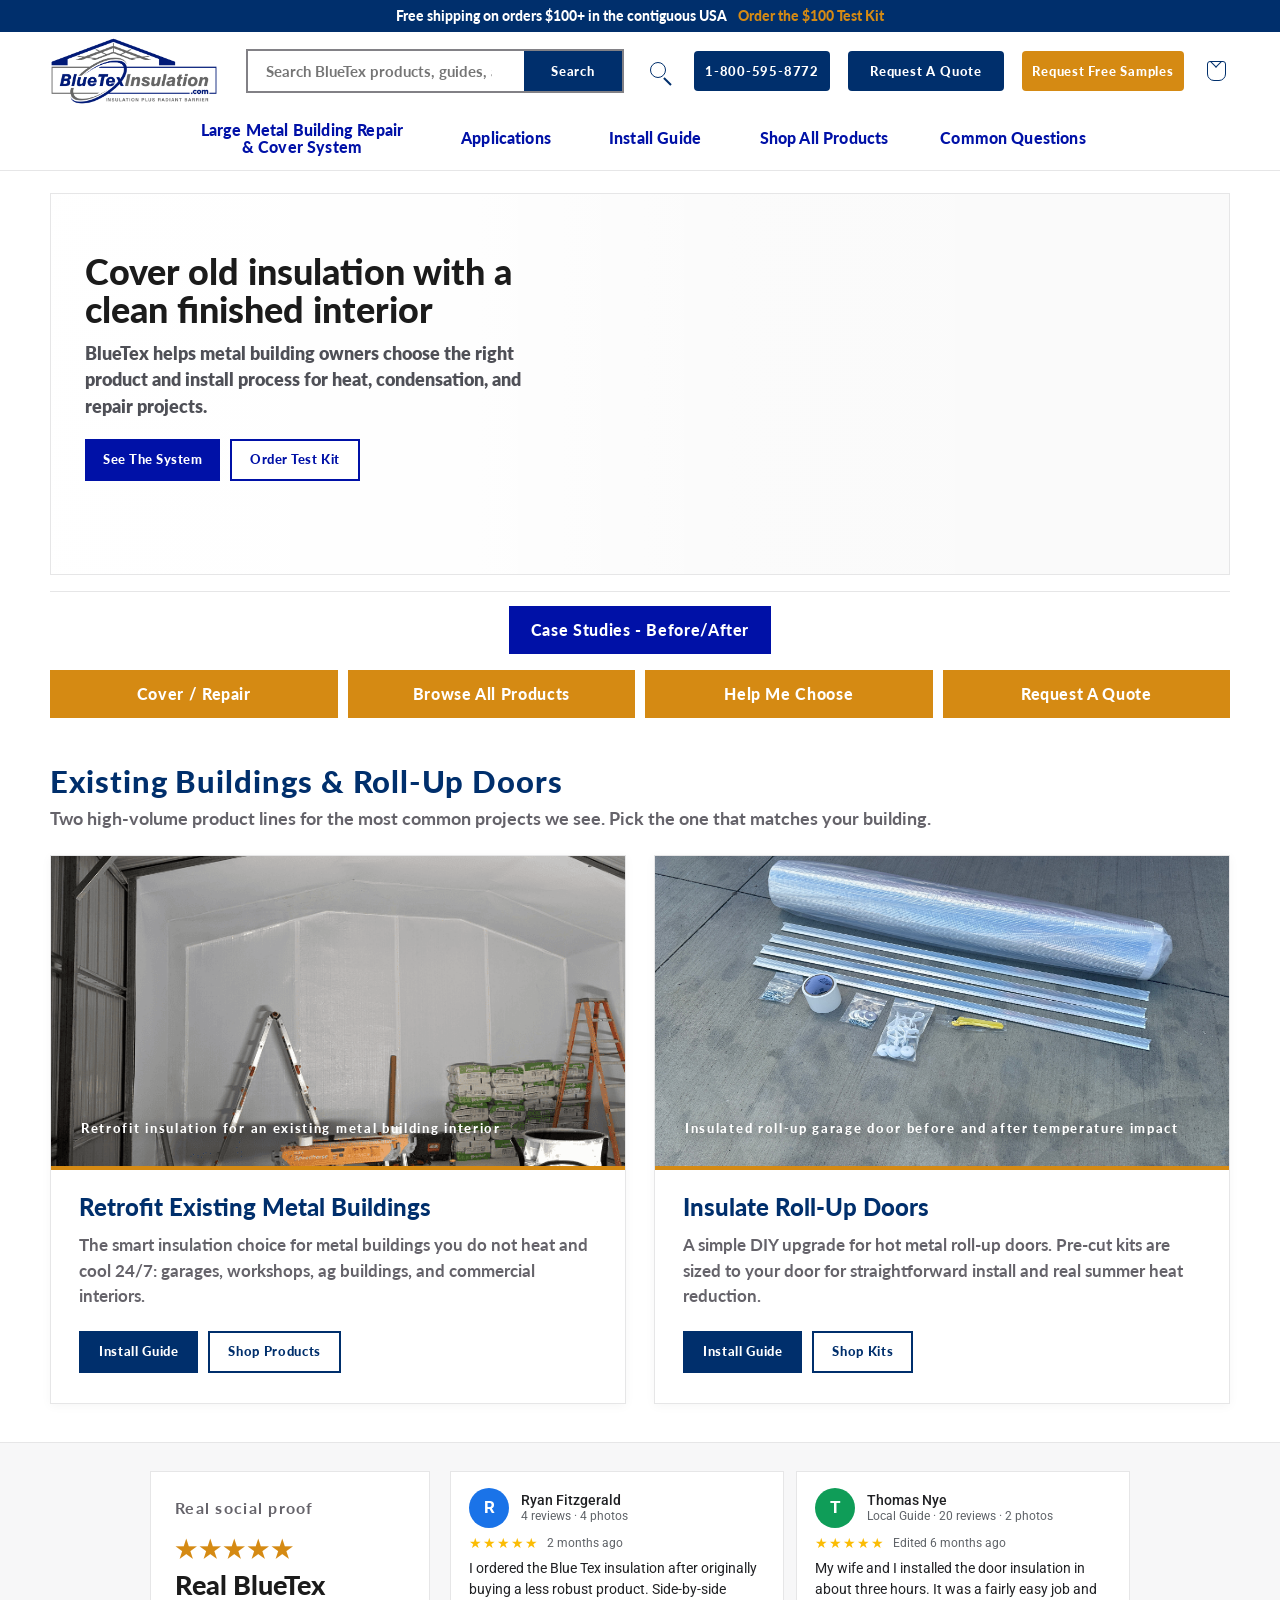
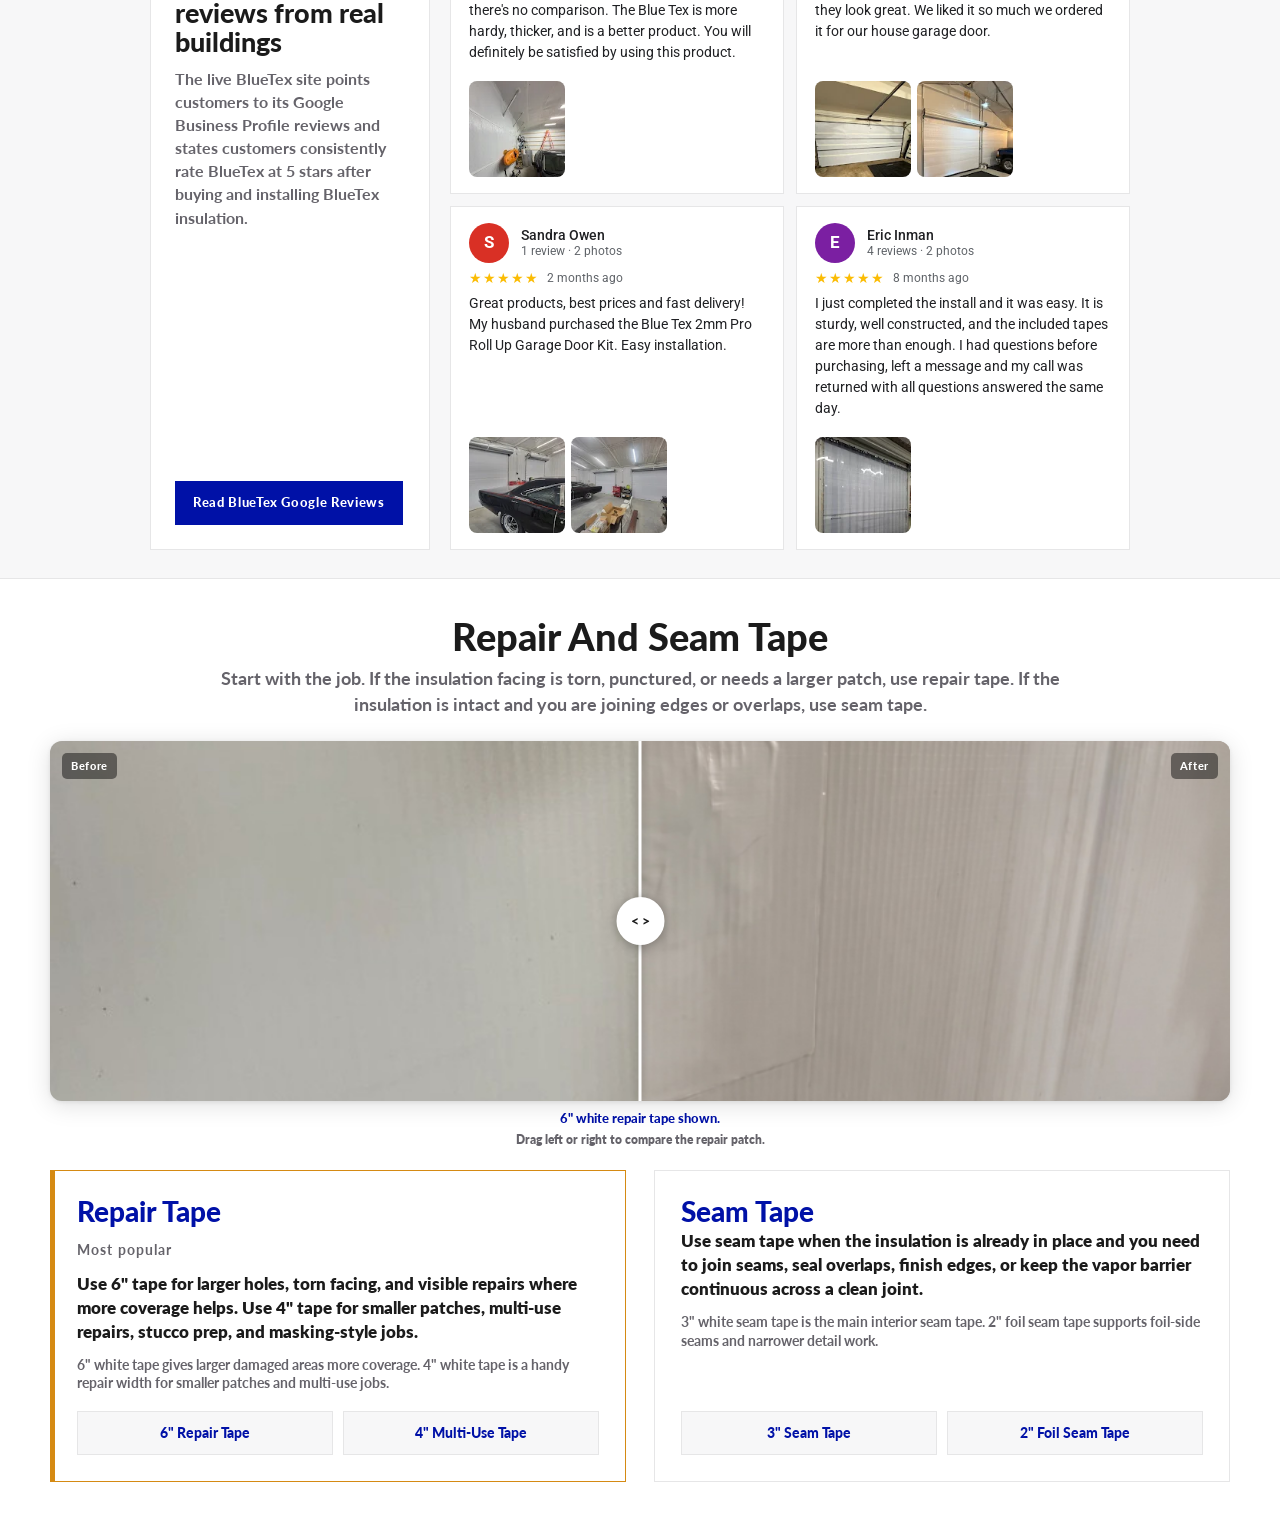
==== commit 86090498: "Match Case Studies button size to quick links row Bump .case-study-cta to 48px / 16px / 22px padding" ====
--- a/index.html
+++ b/index.html
@@ -777,11 +777,11 @@
       display: inline-flex;
       align-items: center;
       justify-content: center;
-      min-height: 42px;
-      padding: 0 18px;
+      min-height: 48px;
+      padding: 0 22px;
       background: var(--blue);
       color: #fff;
-      font-size: 13px;
+      font-size: 16px;
       line-height: 1;
       font-weight: 900;
       letter-spacing: .04em;
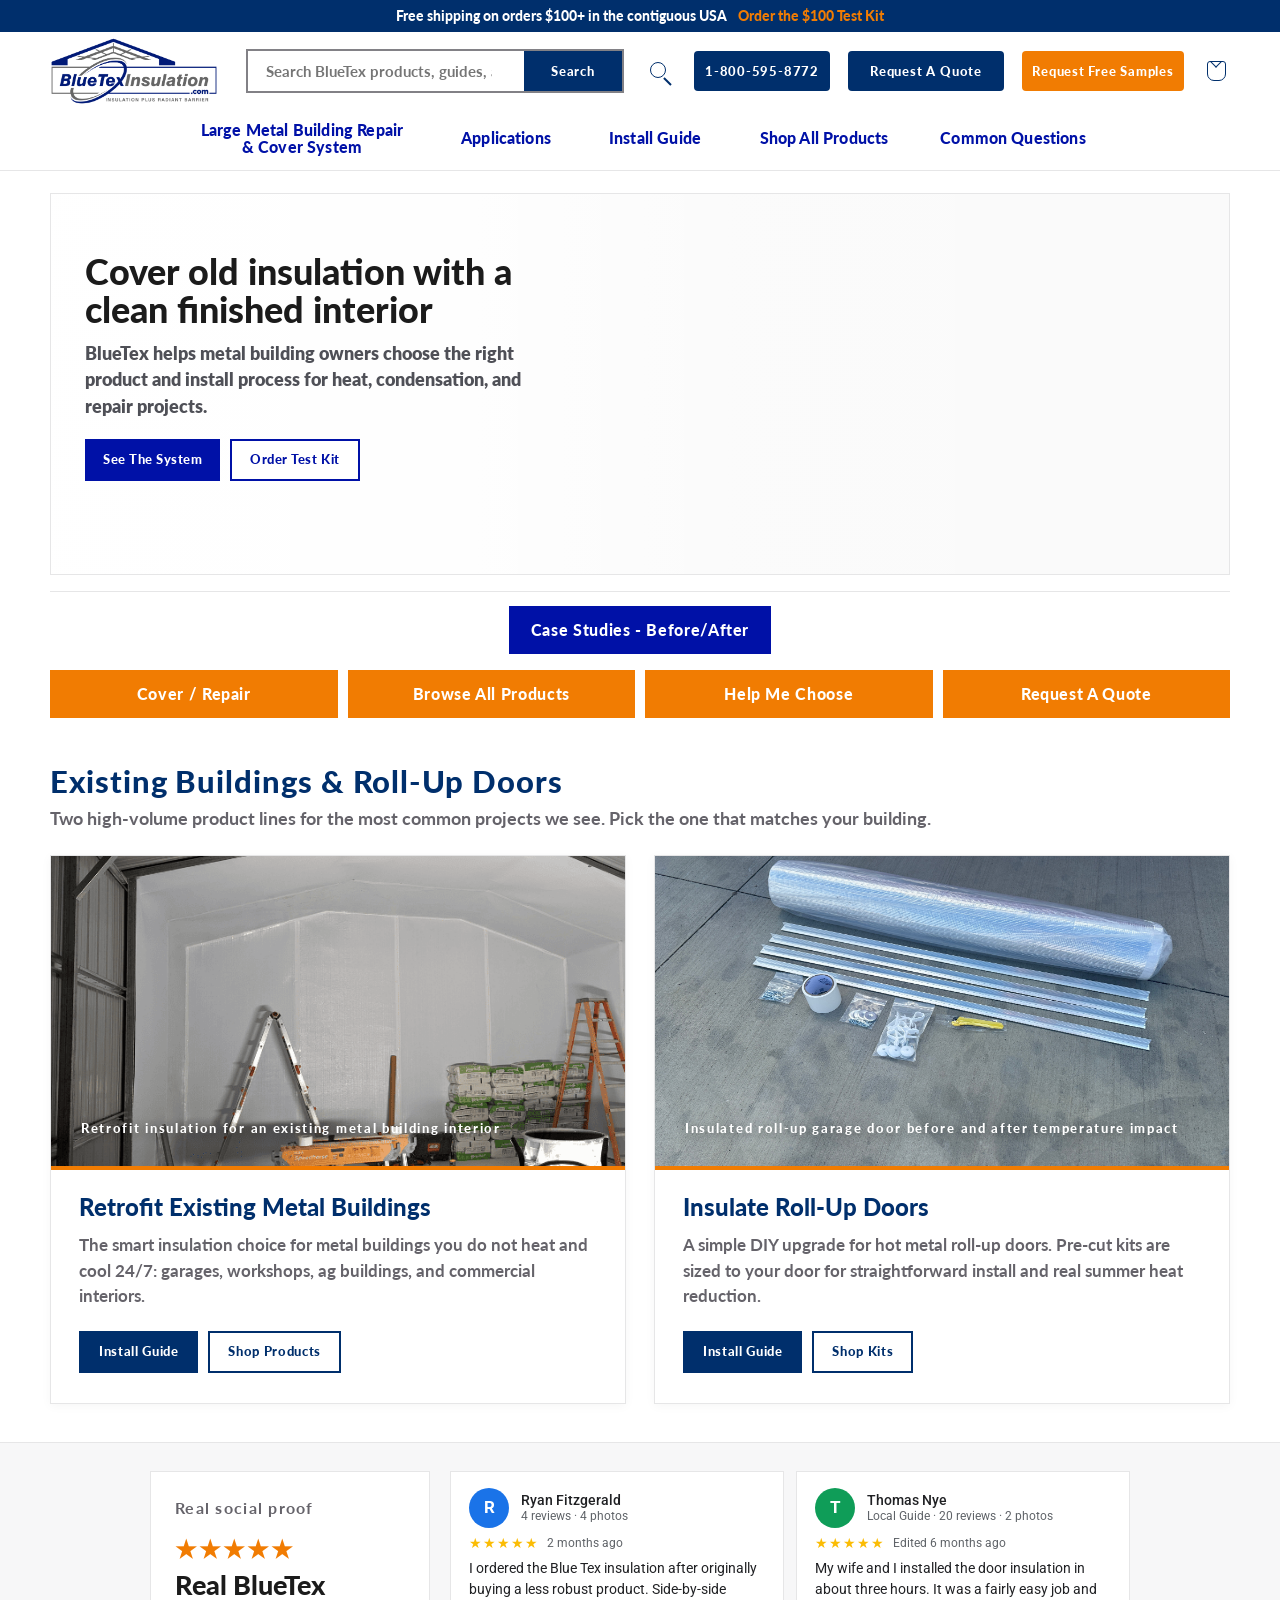
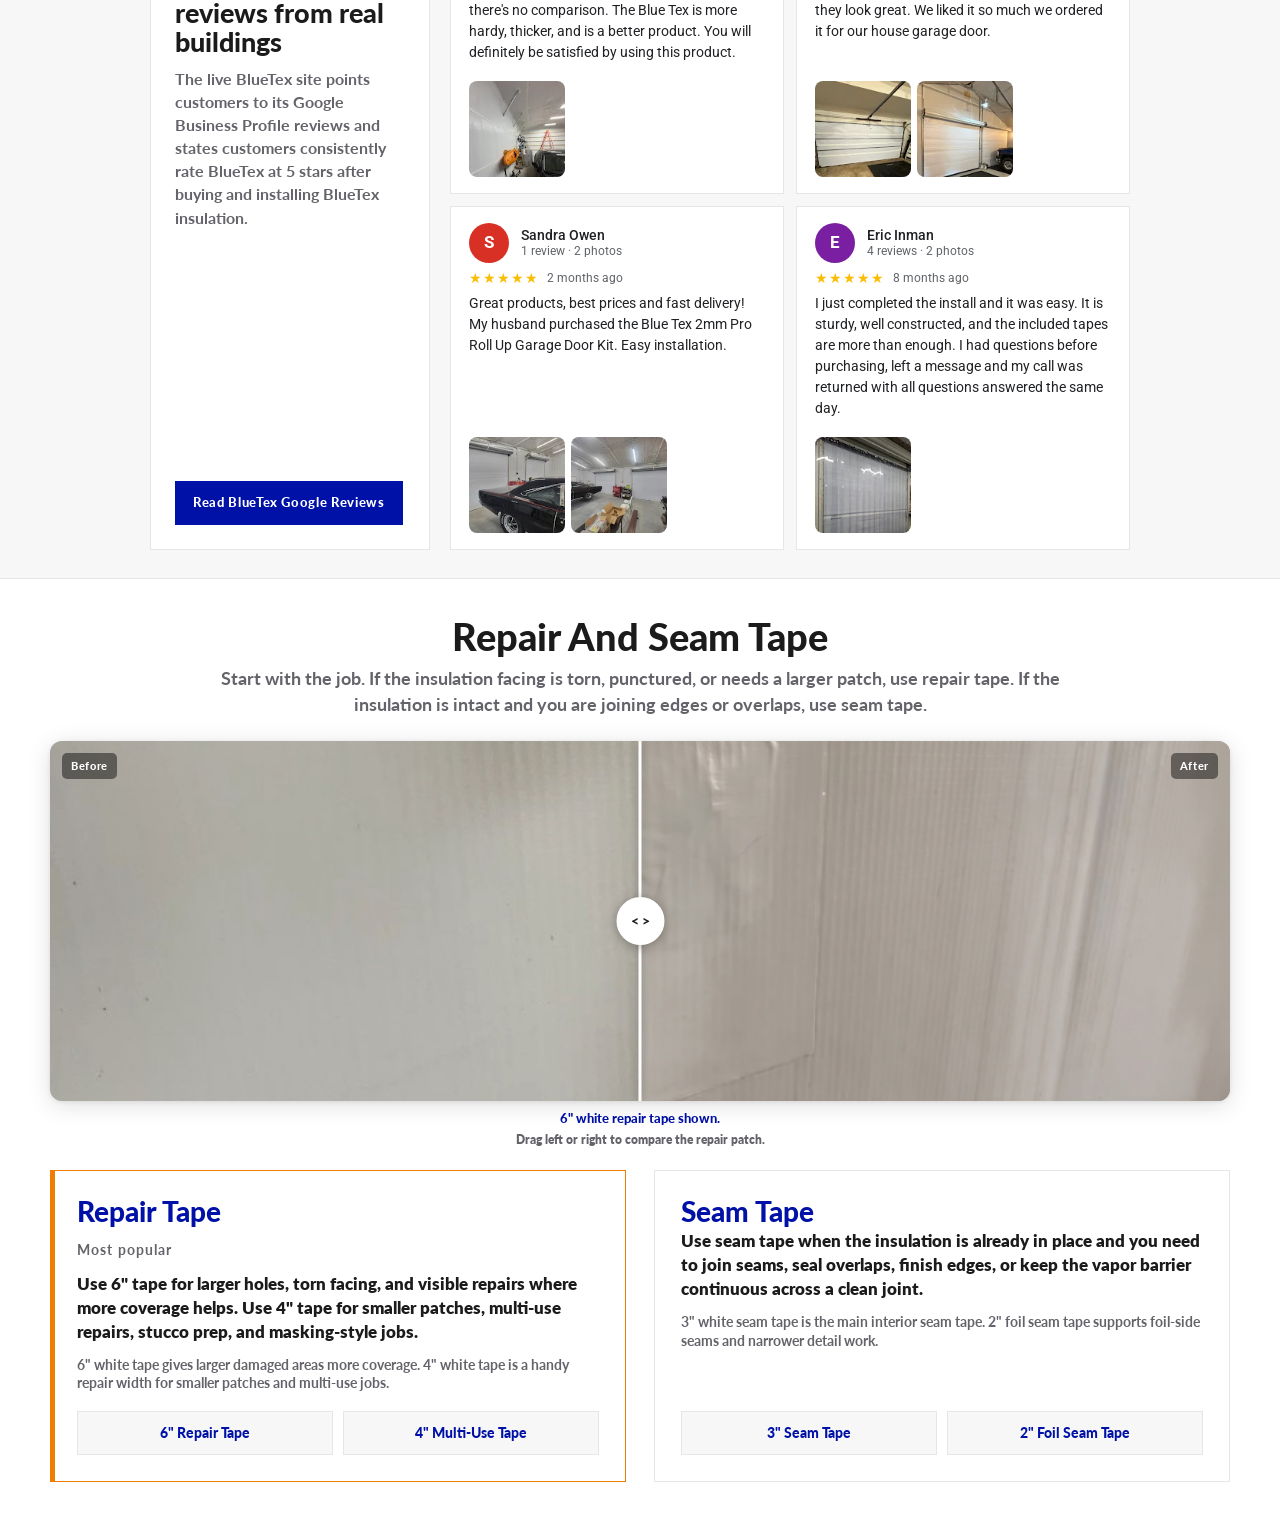
==== commit 661ab92c: "Align --orange with live BlueTex brand orange (#f17c02) The previous mustard-toned #d58a13 did not m" ====
--- a/index.html
+++ b/index.html
@@ -12,7 +12,7 @@
       --blue: #0011a7;
       --blue-2: #3f62c5;
       --navy: #002f6c;
-      --orange: #d58a13;
+      --orange: #f17c02;
       --text: #1b1b1b;
       --muted: #65636a;
       --line: #e6e6e7;
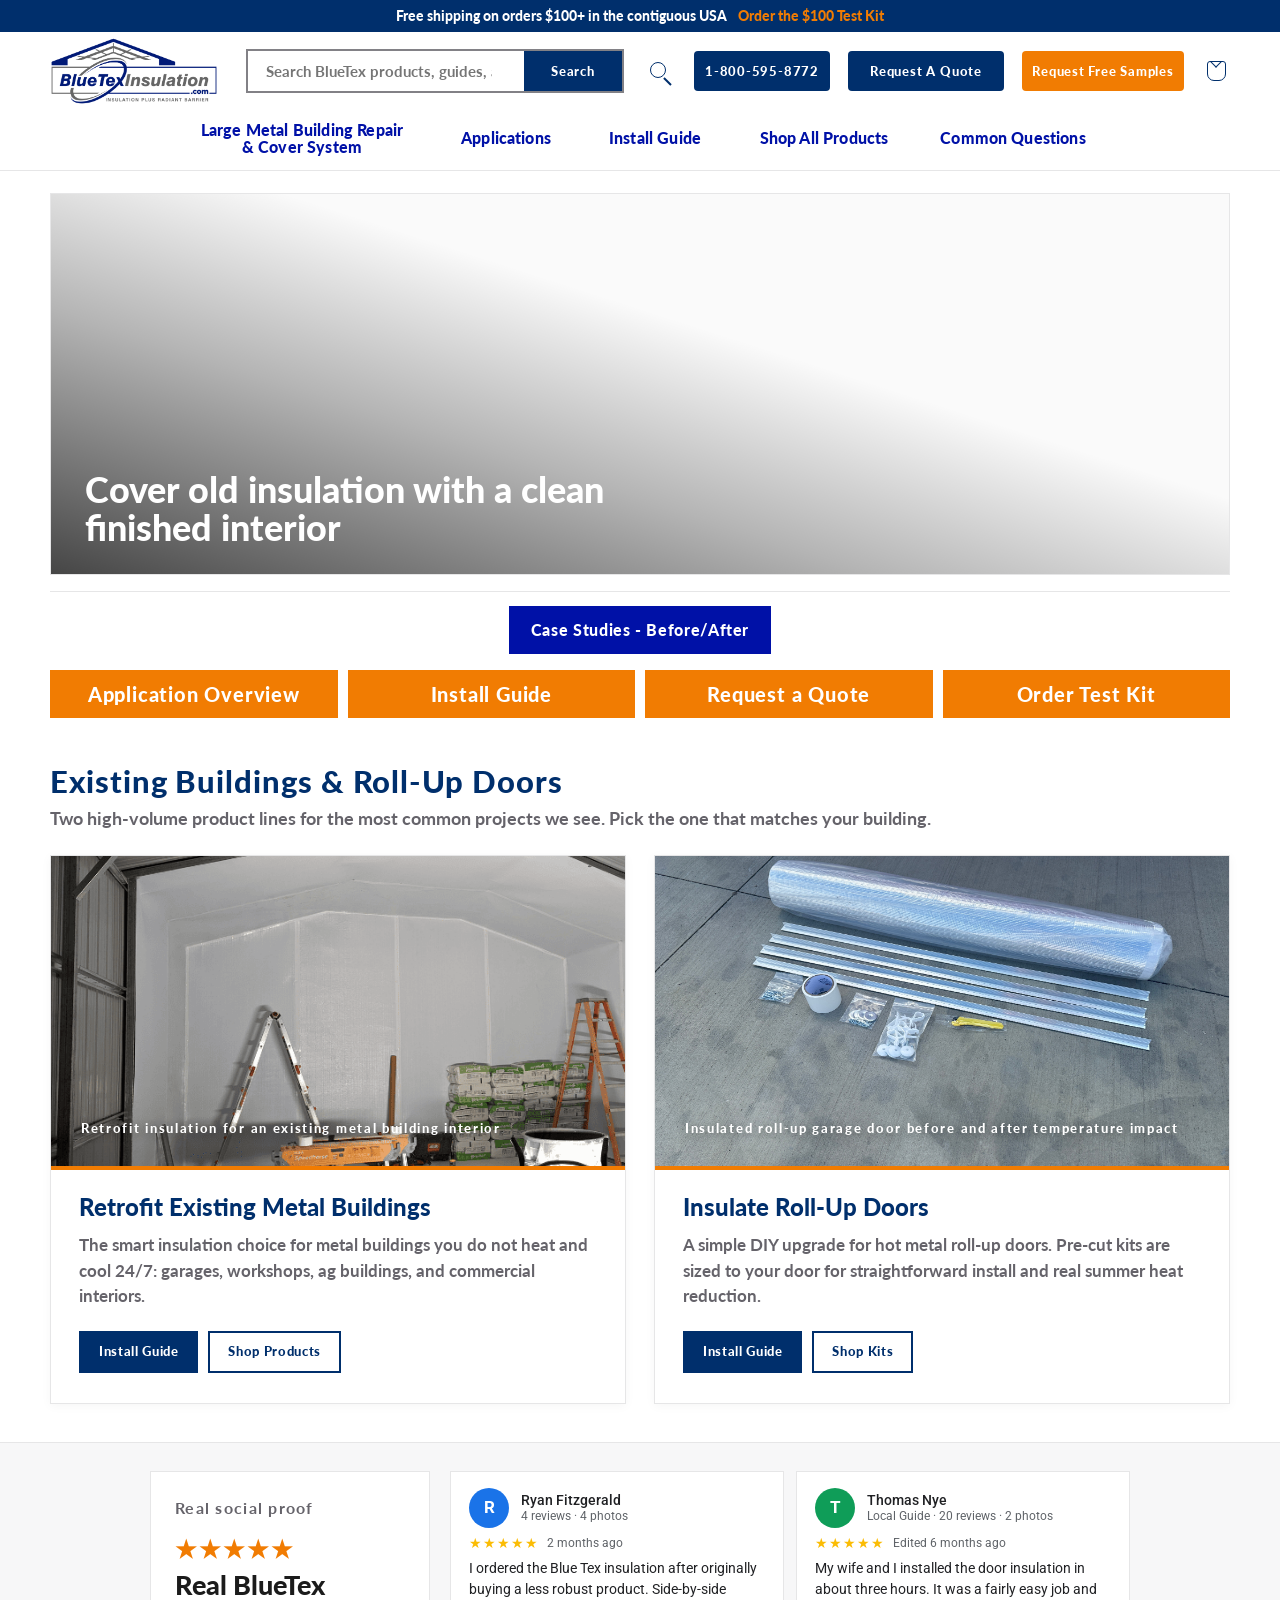
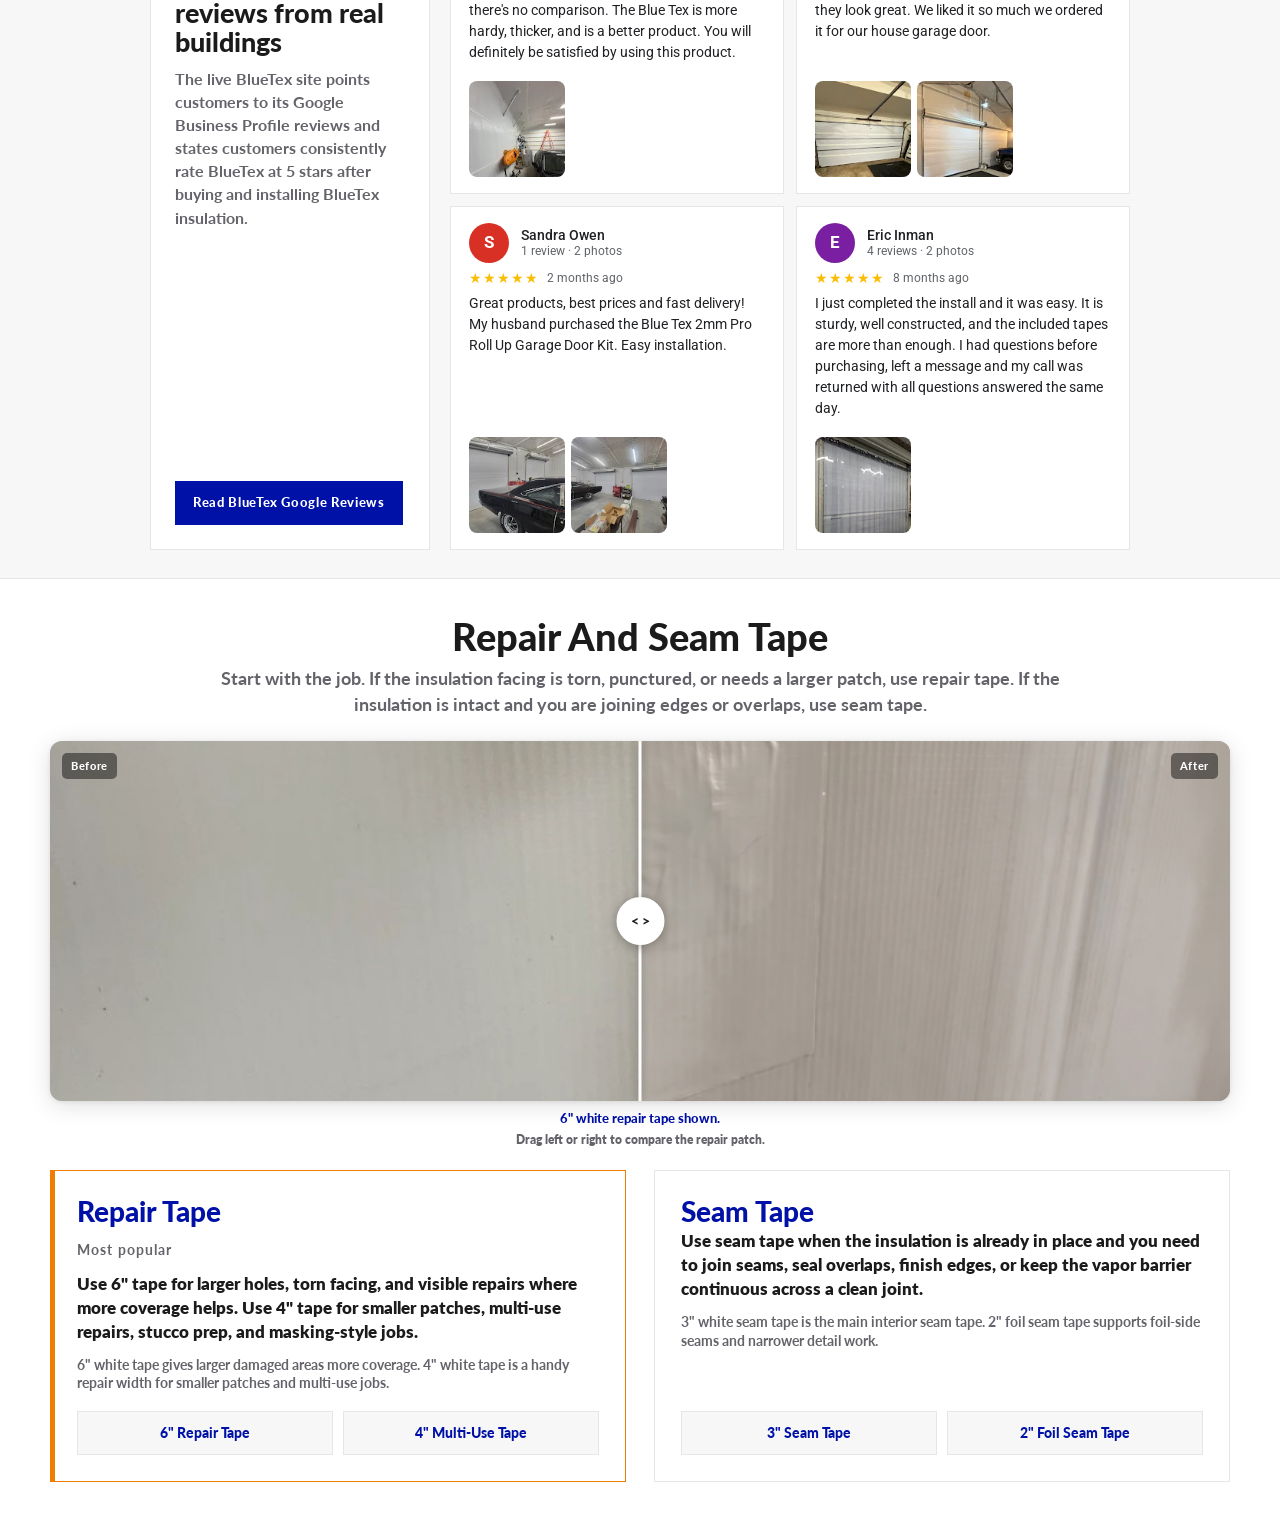
==== commit 8fa09205: "Apply client feedback: hero, CTAs, mega menu links, Install Guide 3-col, Applications, Common Questi" ====
--- a/index.html
+++ b/index.html
@@ -409,12 +409,16 @@
     }
 
     .mega-heading {
-      margin: 0 0 16px;
+      margin: 0 0 12px;
+      padding: 6px 10px;
       color: var(--blue);
       font-size: 20px;
       line-height: 1;
       font-weight: 900;
       text-transform: none;
+      text-align: center;
+      background: var(--soft);
+      border-bottom: 2px solid var(--orange);
     }
 
     .app-stack { display: grid; gap: 18px; }
@@ -479,18 +483,27 @@
       display: none;
     }
 
-    .guide-panel { min-height: 286px; padding: 0; overflow: hidden; }
+    .guide-panel { }
 
     .guide-shell {
       display: grid;
-      grid-template-columns: 330px 1fr;
-      min-height: 286px;
+      grid-template-columns: 288px 200px 1fr;
+      gap: 28px;
+      align-items: start;
+    }
+
+    .guide-preview-img {
+      width: 288px;
+      height: 160px;
+      object-fit: cover;
+      border: 1px solid var(--line);
+      display: block;
     }
 
     .guide-menu {
-      padding: 16px 22px;
-      background: #fff;
-      border-right: 1px solid var(--line);
+      padding: 0;
+      background: transparent;
+      border: none;
     }
 
     .guide-item { position: static; }
@@ -521,19 +534,9 @@
     .guide-item:focus-within .guide-main,
     .guide-item.is-active .guide-main { color: var(--blue); }
 
-    .guide-flyout {
-      position: absolute;
-      top: 0;
-      right: 0;
-      bottom: 0;
-      display: none;
-      width: calc(var(--rail) - 330px);
-      padding: 18px 26px;
-      background: #fafafa;
-    }
-
-    .guide-item.is-active .guide-flyout,
-    .guide-item:focus-within .guide-flyout { display: block; }
+    .guide-flyout { display: none; }
+
+    .guide-flyout.is-active { display: block; }
 
     .flyout-title {
       margin: 0 0 14px;
@@ -542,20 +545,6 @@
       line-height: 1;
       font-weight: 900;
       text-transform: none;
-    }
-
-    .flyout-grid {
-      display: grid;
-      grid-template-columns: 230px 1fr;
-      gap: 24px;
-      align-items: start;
-    }
-
-    .flyout-grid img {
-      width: 230px;
-      height: 128px;
-      object-fit: cover;
-      border: 1px solid var(--line);
     }
 
     .flyout-links { display: grid; gap: 7px; }
@@ -624,6 +613,7 @@
       position: absolute;
       top: 0;
       left: 0;
+      z-index: 2;
       display: inline-flex;
       align-items: center;
       height: 20px;
@@ -635,6 +625,17 @@
       text-transform: none;
     }
 
+    .product-card__main {
+      position: absolute;
+      inset: 0;
+      z-index: 1;
+    }
+
+    .product-card__main:focus-visible {
+      outline: 2px solid var(--blue);
+      outline-offset: -3px;
+    }
+
     .product-card .product-actions {
       display: flex;
       gap: 12px;
@@ -644,22 +645,24 @@
     }
 
     .product-card .product-actions a {
+      position: relative;
+      z-index: 2;
       display: inline-flex;
       align-items: center;
       justify-content: center;
       height: 28px;
       min-width: 62px;
       padding: 0 12px;
-      background: var(--blue);
-      border: 2px solid var(--blue);
+      background: var(--orange);
+      border: 2px solid var(--orange);
       color: #fff;
       font-size: 11px;
       font-weight: 900;
       text-transform: none;
     }
 
-    .faq-layout { grid-template-columns: 300px 1fr; gap: 26px; }
-    .faq-layout .preview-media { width: 300px; height: 169px; }
+    .faq-layout { grid-template-columns: 360px 1fr; gap: 32px; }
+    .faq-layout .preview-media { width: 360px; height: 203px; }
     .faq-layout .link-grid {
       grid-template-columns: repeat(2, minmax(0, 1fr));
       grid-auto-flow: column;
@@ -684,36 +687,27 @@
       position: absolute;
       inset: 0;
       z-index: 1;
-      background: linear-gradient(90deg, rgba(255,255,255,.96) 0%, rgba(255,255,255,.86) 34%, rgba(255,255,255,.18) 58%, rgba(255,255,255,0) 100%);
+      background: linear-gradient(to top right, rgba(0,0,0,.72) 0%, rgba(0,0,0,.28) 35%, rgba(0,0,0,0) 60%);
     }
 
     .hero-content {
-      position: relative;
+      position: absolute;
+      bottom: 28px;
+      left: 34px;
       z-index: 2;
-      width: 520px;
-      padding: 58px 0 0 34px;
+      max-width: 520px;
+      padding: 0;
     }
 
     .hero h1 {
       max-width: 520px;
-      margin: 0 0 12px;
-      color: var(--text);
+      margin: 0;
+      color: #fff;
       font-size: 36px;
       line-height: 1.06;
       font-weight: 900;
       text-transform: none;
     }
-
-    .hero p {
-      max-width: 560px;
-      margin: 0 0 20px;
-      color: #4f5057;
-      font-size: 18px;
-      line-height: 1.45;
-      font-weight: 800;
-    }
-
-    .hero-actions { display: flex; gap: 10px; flex-wrap: wrap; }
 
     .cta {
       display: inline-flex;
@@ -766,7 +760,7 @@
       padding: 0 14px;
       background: var(--orange);
       color: #fff;
-      font-size: 16px;
+      font-size: 20px;
       font-weight: 900;
       letter-spacing: .04em;
       text-align: center;
@@ -1404,7 +1398,7 @@
         </form>
         <a class="icon-btn icon-btn--search" href="https://bluetexinsulation.com/search" aria-label="Search"></a>
         <a class="phone" href="tel:18005958772">1-800-595-8772</a>
-        <a class="quote" href="https://bluetexinsulation.com/pages/bluetex-metal-building-contractors-and-insulation-installers">Request A Quote</a>
+        <a class="quote" href="https://bluetexinsulation.com/pages/request-a-quote">Request A Quote</a>
         <a class="samples" href="https://bluetexinsulation.com/pages/request-free-samples">Request Free Samples</a>
         <a class="cart" href="https://bluetexinsulation.com/cart" aria-label="Cart"></a>
       </div>
@@ -1422,12 +1416,12 @@
                 </a>
                 <div class="link-grid">
                   <a class="mega-link" href="large-metal-building-repair-cover-system.html" data-img="images/final-roof-wall-look.jpg" data-title="System Overview" data-text="See the cover system for old, stained, or torn insulation in large metal buildings.">System Overview</a>
-                  <a class="mega-link" href="https://bluetexinsulation.com/pages/red-iron-building-insulation-how-to-retrofit-roof-in-existing-red-iron-buildings" data-img="images/installing-termbars.jpg" data-title="Install Guide" data-text="TermBar and retrofit install details for covering old insulation.">Install Guide</a>
+                  <a class="mega-link" href="https://bluetexinsulation.com/pages/covering-old-wall-insulation-in-metal-buildings" data-img="images/installing-termbars.jpg" data-title="Install Guide" data-text="TermBar and retrofit install details for covering old insulation.">Install Guide</a>
                   <a class="mega-link" href="https://bluetexinsulation.com/products/bluetex-cover-repair-system-sample-box" data-img="images/BTCoverRepairSampleBoxComponents.png" data-title="Order Test Kit" data-text="Sample the system before a large order. The kit cost can be applied to a qualifying order.">Order Test Kit (Fully Refundable)</a>
-                  <a class="mega-link" href="https://bluetexinsulation.com/pages/bluetex-metal-building-contractors-and-insulation-installers" data-img="images/BTCoverRepairSampleBoxComponents-1-.png" data-title="Request A Quote" data-text="Send project photos and dimensions for help sizing a larger job.">Request A Quote</a>
-                  <a class="mega-link" href="https://bluetexinsulation.com/blogs/case-studies" data-img="images/BT_blog_case_study_cover_system_after.webp" data-title="Case Studies" data-text="Real BlueTex applications and finished project examples.">Case Studies</a>
+                  <a class="mega-link" href="https://bluetexinsulation.com/pages/request-a-quote" data-img="images/BTCoverRepairSampleBoxComponents-1-.png" data-title="Request A Quote" data-text="Send project photos and dimensions for help sizing a larger job.">Request A Quote</a>
+                  <a class="mega-link" href="termbar-case-studies.html" data-img="images/BT_blog_case_study_cover_system_after.webp" data-title="Case Studies" data-text="Real TermBar applications and finished project examples.">Case Studies</a>
                   <a class="mega-link" href="https://bluetexinsulation.com/blogs/case-studies/case-study-covering-up-damaged-warehouse-insulation-with-bluetex" data-img="images/before-sagging-insulation.jpg" data-title="Before/After Pictures" data-text="Before and after examples for damaged warehouse insulation.">Before/After Pictures</a>
-                  <a class="mega-link" href="https://bluetexinsulation.com/pages/existing-retrofit-construction-how-to-install-choose-your-buidling" data-img="images/quiz-Red_Iron_Style_PEMB_Answer.png" data-title="Other Install Methods" data-text="Compare retrofit choices for red iron, tubular steel, wood frame, roof, and wall projects.">Other Install Methods</a>
+                  <a class="mega-link" href="https://bluetexinsulation.com/pages/red-iron-building-insulation-how-to-retrofit-roof-in-existing-red-iron-buildings" data-img="images/quiz-Red_Iron_Style_PEMB_Answer.png" data-title="Other Install Methods" data-text="Compare retrofit choices for red iron, tubular steel, wood frame, roof, and wall projects.">Other Install Methods</a>
                 </div>
               </div>
             </div>
@@ -1456,7 +1450,6 @@
                   <div class="app-stack">
                     <a class="app-card mega-link" href="https://bluetexinsulation.com/pages/existing-retrofit-construction-how-to-install-choose-your-buidling" data-img="images/complete-wall-finish.jpg" data-title="Existing Buildings" data-text="Choose the right retrofit method for an existing building."><img src="images/complete-wall-finish.jpg" alt="Existing building retrofit"><span><h4>Existing Buildings</h4><p>Choose the right retrofit method.</p></span></a>
                     <a class="app-card mega-link" href="https://bluetexinsulation.com/pages/new-construction-how-to-install-choose-your-building-type" data-img="images/quiz-Red_Iron_Style_PEMB_Answer.png" data-title="New Construction" data-text="Pick the install path before panels go on."><img src="images/quiz-Red_Iron_Style_PEMB_Answer.png" alt="New construction metal building"><span><h4>New Construction</h4><p>Pick the path before panels go on.</p></span></a>
-                    <a class="app-card mega-link" href="https://bluetexinsulation.com/blogs/case-studies" data-img="images/BT_blog_case_study_cover_system_after.webp" data-title="Case Studies" data-text="Real BlueTex applications and finished project examples."><img src="images/BT_blog_case_study_cover_system_after.webp" alt="BlueTex case study finished wall"><span><h4>Case Studies</h4><p>Real project examples.</p></span></a>
                   </div>
                 </section>
               </div>
@@ -1467,11 +1460,62 @@
             <a class="nav-label" href="https://bluetexinsulation.com/pages/install-guide">Install Guide</a>
             <div class="mega-panel guide-panel">
               <div class="guide-shell">
+                <div class="guide-preview">
+                  <img class="guide-preview-img" src="images/IMG_37653_c669f2aa-3dc2-4db2-b8b9-99d82b9bedd3.jpg" alt="Install guide preview">
+                </div>
                 <div class="guide-menu">
-                  <div class="guide-item is-active"><a class="guide-main" href="https://bluetexinsulation.com/blogs/installations/commercial-roll-up-garage-door-installation">Garage Door Insulation</a><div class="guide-flyout"><h3 class="flyout-title">Garage Door Insulation</h3><div class="flyout-grid"><img src="images/IMG_37653_c669f2aa-3dc2-4db2-b8b9-99d82b9bedd3.jpg" alt="Garage door insulation"><div class="flyout-links"><a href="https://bluetexinsulation.com/blogs/installations/commercial-roll-up-garage-door-installation">Commercial Roll Up Door</a><a href="https://bluetexinsulation.com/products/bluetex-2mm-pro-roll-up-garage-door-kit">Roll Up Door Kits</a><a href="garage-door-insulation.html">Garage Door Overview</a><a href="https://bluetexinsulation.com/products/bluetex-22-wide-pro-residential-garage-door-kit">Residential Panel Door Kits</a></div></div></div></div>
-                  <div class="guide-item"><a class="guide-main" href="https://bluetexinsulation.com/pages/existing-retrofit-construction-how-to-install-choose-your-buidling">Existing / Retrofit</a><div class="guide-flyout"><h3 class="flyout-title">Existing / Retrofit</h3><div class="flyout-grid"><img src="images/quiz-Existing_Building_Already_Built_Answer.png" alt="Existing retrofit"><div class="flyout-links"><a href="https://bluetexinsulation.com/pages/existing-retrofit-construction-how-to-install-choose-your-buidling">Choose Existing Building Type</a><a href="https://bluetexinsulation.com/pages/existing-construction-metal-framed-buildings-installation">Existing Metal Building Retrofit</a><a href="https://bluetexinsulation.com/pages/existing-construction-wood-framed-buildings-installation">Existing Wood Frame / Pole Barn</a><a href="https://bluetexinsulation.com/pages/insulating-non-conditioned-buildings-vs-conditioned-buildings">Conditioned Vs. Non-Conditioned</a></div></div></div></div>
-                  <div class="guide-item"><a class="guide-main" href="https://bluetexinsulation.com/pages/red-iron-building-insulation-how-to-retrofit-roof-in-existing-red-iron-buildings">Covering / Repairing Old Insulation</a><div class="guide-flyout"><h3 class="flyout-title">Covering / Repairing Old Insulation</h3><div class="flyout-grid"><img src="images/installing-termbars.jpg" alt="TermBar system"><div class="flyout-links"><span class="section-label">TermBar System</span><a href="https://bluetexinsulation.com/pages/red-iron-building-insulation-how-to-retrofit-roof-in-existing-red-iron-buildings">Covering Old Wall Insulation - Girts Visible</a><a href="https://bluetexinsulation.com/pages/repair-old-torn-ceiling-insulation-in-red-iron-metal-buildings">Covering Old Roof Insulation - Girts Visible</a><span class="section-label">Girts Hidden</span><a href="https://bluetexinsulation.com/pages/easyclip-roof-system-covers-hides-purlins">EasyClip Roof System - Covers/Hides Purlins</a><a href="https://bluetexinsulation.com/pages/covering-wall-insulation-girts-hidden">Covering Wall Insulation - Girts Hidden</a></div></div></div></div>
-                  <div class="guide-item"><a class="guide-main" href="https://bluetexinsulation.com/pages/new-construction-how-to-install-choose-your-building-type">New Construction</a><div class="guide-flyout"><h3 class="flyout-title">New Construction</h3><div class="flyout-grid"><img src="images/quiz-Red_Iron_Style_PEMB_Answer.png" alt="New construction guide"><div class="flyout-links"><a href="https://bluetexinsulation.com/pages/new-construction-how-to-install-choose-your-building-type">Choose Building Type</a><a href="https://bluetexinsulation.com/pages/new-construction-metal-framed-buildings-installation">Metal Framed Buildings</a><a href="https://bluetexinsulation.com/pages/new-construction-wood-framed-buildings-installation">Wood Framed Buildings</a><a href="https://bluetexinsulation.com/pages/resource-page-installation-supplies">Installation Supplies</a></div></div></div></div>
+                  <div class="guide-item is-active" data-flyout="gd" data-img="images/IMG_37653_c669f2aa-3dc2-4db2-b8b9-99d82b9bedd3.jpg">
+                    <a class="guide-main" href="https://bluetexinsulation.com/blogs/installations/commercial-roll-up-garage-door-installation">Garage Door Insulation</a>
+                  </div>
+                  <div class="guide-item" data-flyout="er" data-img="images/quiz-Existing_Building_Already_Built_Answer.png">
+                    <a class="guide-main" href="https://bluetexinsulation.com/pages/existing-retrofit-construction-how-to-install-choose-your-buidling">Existing / Retrofit</a>
+                  </div>
+                  <div class="guide-item" data-flyout="co" data-img="images/installing-termbars.jpg">
+                    <a class="guide-main" href="https://bluetexinsulation.com/pages/covering-old-wall-insulation-in-metal-buildings">Covering / Repairing Old Insulation</a>
+                  </div>
+                  <div class="guide-item" data-flyout="nc" data-img="images/quiz-Red_Iron_Style_PEMB_Answer.png">
+                    <a class="guide-main" href="https://bluetexinsulation.com/pages/new-construction-how-to-install-choose-your-building-type">New Construction</a>
+                  </div>
+                </div>
+                <div class="guide-detail">
+                  <div class="guide-flyout is-active" data-flyout-id="gd">
+                    <h3 class="flyout-title">Garage Door Insulation</h3>
+                    <div class="flyout-links">
+                      <a href="https://bluetexinsulation.com/blogs/installations/commercial-roll-up-garage-door-installation">Commercial Roll Up Door</a>
+                      <a href="https://bluetexinsulation.com/products/bluetex-2mm-pro-roll-up-garage-door-kit">Roll Up Door Kits</a>
+                      <a href="garage-door-insulation.html">Garage Door Overview</a>
+                      <a href="https://bluetexinsulation.com/products/bluetex-22-wide-pro-residential-garage-door-kit">Residential Panel Door Kits</a>
+                    </div>
+                  </div>
+                  <div class="guide-flyout" data-flyout-id="er">
+                    <h3 class="flyout-title">Existing / Retrofit</h3>
+                    <div class="flyout-links">
+                      <a href="https://bluetexinsulation.com/pages/existing-retrofit-construction-how-to-install-choose-your-buidling">Choose Existing Building Type</a>
+                      <a href="https://bluetexinsulation.com/pages/existing-construction-metal-framed-buildings-installation">Existing Metal Building Retrofit</a>
+                      <a href="https://bluetexinsulation.com/pages/existing-construction-wood-framed-buildings-installation">Existing Wood Frame / Pole Barn</a>
+                      <a href="https://bluetexinsulation.com/pages/insulating-non-conditioned-buildings-vs-conditioned-buildings">Conditioned Vs. Non-Conditioned</a>
+                    </div>
+                  </div>
+                  <div class="guide-flyout" data-flyout-id="co">
+                    <h3 class="flyout-title">Covering / Repairing Old Insulation</h3>
+                    <div class="flyout-links">
+                      <span class="section-label">TermBar System</span>
+                      <a href="https://bluetexinsulation.com/pages/covering-old-wall-insulation-in-metal-buildings">Covering Old Wall Insulation - Girts Visible</a>
+                      <a href="https://bluetexinsulation.com/pages/repair-old-torn-ceiling-insulation-in-red-iron-metal-buildings">Covering Old Roof Insulation - Girts Visible</a>
+                      <span class="section-label">Girts Hidden</span>
+                      <a href="https://bluetexinsulation.com/pages/easyclip-roof-system-covers-hides-purlins">EasyClip Roof System - Covers/Hides Purlins</a>
+                      <a href="https://bluetexinsulation.com/pages/covering-wall-insulation-girts-hidden">Covering Wall Insulation - Girts Hidden</a>
+                    </div>
+                  </div>
+                  <div class="guide-flyout" data-flyout-id="nc">
+                    <h3 class="flyout-title">New Construction</h3>
+                    <div class="flyout-links">
+                      <a href="https://bluetexinsulation.com/pages/new-construction-how-to-install-choose-your-building-type">Choose Building Type</a>
+                      <a href="https://bluetexinsulation.com/pages/new-construction-metal-framed-buildings-installation">Metal Framed Buildings</a>
+                      <a href="https://bluetexinsulation.com/pages/new-construction-wood-framed-buildings-installation">Wood Framed Buildings</a>
+                      <a href="https://bluetexinsulation.com/pages/resource-page-installation-supplies">Installation Supplies</a>
+                    </div>
+                  </div>
                 </div>
               </div>
             </div>
@@ -1483,8 +1527,8 @@
               <div class="product-grid">
                 <a class="product-card" href="https://bluetexinsulation.com/pages/help-me-choose-the-right-building-insulation"><img src="images/BTCoverRepairSampleBoxComponents.png" alt="Help me decide"><span><h4>Help Me Decide</h4><p>Start with the right product path.</p></span></a>
                 <a class="product-card" href="garage-door-insulation.html"><img src="images/IMG_37653_c669f2aa-3dc2-4db2-b8b9-99d82b9bedd3.jpg" alt="Garage door insulation"><span><h4>Garage Door Insulation</h4><p>Roll up and residential doors.</p></span></a>
-                <div class="product-card product-card--popular"><img src="images/CopyofBlueTex2mm62inch700ProductThumbnail.png" alt="Pro 2mm foil white"><span><h4>Pro 2mm Foil/White</h4><p>Core foam roll.</p><span class="product-actions"><a href="https://bluetexinsulation.com/collections/frontpage/products/bluetex-pro-2mm-50-wide-foil-white-foam-insulation">50 in</a><a href="https://bluetexinsulation.com/products/bluetex-pro-2mm-super-wide-62-inch">62 in</a></span></span></div>
-                <div class="product-card"><img src="images/Oct2024BlueTex6mm62inchMainThumbnail.png" alt="Supreme 6mm foil white"><span><h4>Supreme 6mm Foil/White</h4><p>Thicker foam option.</p><span class="product-actions"><a href="https://bluetexinsulation.com/products/bluetex-6mm-supreme-50-wide">50 in</a><a href="https://bluetexinsulation.com/products/bluetex%E2%84%A2-supreme-6mm-62-wide-foil-white-foam-insulation-300-sq-ft">62 in</a></span></span></div>
+                <div class="product-card product-card--popular"><a class="product-card__main" href="https://bluetexinsulation.com/collections/frontpage/products/bluetex-pro-2mm-50-wide-foil-white-foam-insulation" aria-label="Pro 2mm Foil/White"></a><img src="images/CopyofBlueTex2mm62inch700ProductThumbnail.png" alt="Pro 2mm foil white"><span><h4>Pro 2mm Foil/White</h4><p>Core foam roll.</p><span class="product-actions"><a href="https://bluetexinsulation.com/collections/frontpage/products/bluetex-pro-2mm-50-wide-foil-white-foam-insulation">50 in</a><a href="https://bluetexinsulation.com/products/bluetex-pro-2mm-super-wide-62-inch">62 in</a></span></span></div>
+                <div class="product-card"><a class="product-card__main" href="https://bluetexinsulation.com/products/bluetex-6mm-supreme-50-wide" aria-label="Supreme 6mm Foil/White"></a><img src="images/Oct2024BlueTex6mm62inchMainThumbnail.png" alt="Supreme 6mm foil white"><span><h4>Supreme 6mm Foil/White</h4><p>Thicker foam option.</p><span class="product-actions"><a href="https://bluetexinsulation.com/products/bluetex-6mm-supreme-50-wide">50 in</a><a href="https://bluetexinsulation.com/products/bluetex%E2%84%A2-supreme-6mm-62-wide-foil-white-foam-insulation-300-sq-ft">62 in</a></span></span></div>
                 <a class="product-card" href="https://bluetexinsulation.com/pages/bluetex-vapor-barrier-white-tapes"><img src="images/3wideBRIGHTWHITEtape.png" alt="BlueTex tapes"><span><h4>Tapes</h4><p>Repair and seam tapes.</p></span></a>
                 <a class="product-card" href="https://bluetexinsulation.com/collections/fasteners?&view=ls"><img src="images/BlueTex4FootTermBarsMainImage_1.png" alt="Fasteners"><span><h4>Fasteners</h4><p>Screws, washers, TermBars.</p></span></a>
                 <a class="product-card" href="https://bluetexinsulation.com/products/double-sided-tape"><img src="images/BTEasyClipSet_1.png" alt="Double sided tape"><span><h4>Double Sided Tape</h4><p>4, 8, and 16 count options.</p></span></a>
@@ -1526,18 +1570,16 @@
           <video class="hero-video" src="media/BlueTexHorizontalAd-cropped.mp4" autoplay muted loop playsinline></video>
           <div class="hero-content">
             <h1>Cover old insulation with a clean finished interior</h1>
-            <p>BlueTex helps metal building owners choose the right product and install process for heat, condensation, and repair projects.</p>
-            <div class="hero-actions"><a class="cta" href="large-metal-building-repair-cover-system.html">See The System</a><a class="cta cta--secondary" href="https://bluetexinsulation.com/products/bluetex-cover-repair-system-sample-box">Order Test Kit</a></div>
           </div>
         </div>
         <div class="case-strip">
           <a class="case-study-cta" href="https://sambluetex-a11y.github.io/before-and-after-sliders/">Case Studies - Before/After</a>
         </div>
         <div class="quick">
-          <a href="large-metal-building-repair-cover-system.html">Cover / Repair</a>
-          <a href="https://bluetexinsulation.com/collections/all">Browse All Products</a>
-          <a href="https://bluetexinsulation.com/pages/help-me-choose-the-right-building-insulation">Help Me Choose</a>
-          <a href="https://bluetexinsulation.com/pages/bluetex-metal-building-contractors-and-insulation-installers">Request A Quote</a>
+          <a href="https://bluetexinsulation.com/pages/help-me-choose-the-right-building-insulation">Application Overview</a>
+          <a href="https://bluetexinsulation.com/pages/install-guide">Install Guide</a>
+          <a href="https://bluetexinsulation.com/pages/request-a-quote">Request a Quote</a>
+          <a href="https://bluetexinsulation.com/products/bluetex-cover-repair-system-sample-box">Order Test Kit</a>
         </div>
       </div>
     </section>
@@ -1691,9 +1733,13 @@
 
       document.querySelectorAll('.guide-panel').forEach((panel) => {
         const items = Array.from(panel.querySelectorAll('.guide-item'));
-        const defaultItem = items[0];
+        const previewImg = panel.querySelector('.guide-preview-img');
+        const flyouts = Array.from(panel.querySelectorAll('.guide-flyout'));
+
         const setActive = (item) => {
           items.forEach((entry) => entry.classList.toggle('is-active', entry === item));
+          flyouts.forEach((f) => f.classList.toggle('is-active', f.dataset.flyoutId === item.dataset.flyout));
+          if (previewImg && item.dataset.img) previewImg.src = item.dataset.img;
         };
 
         items.forEach((item) => {
@@ -1703,9 +1749,8 @@
           trigger.addEventListener('focus', () => setActive(item));
         });
 
-        panel.addEventListener('mouseleave', () => {
-          if (defaultItem) setActive(defaultItem);
-        });
+        panel.addEventListener('mouseleave', () => { if (items[0]) setActive(items[0]); });
+        if (items[0]) setActive(items[0]);
       });
 
       document.querySelectorAll('.compare-card').forEach((card) => {
